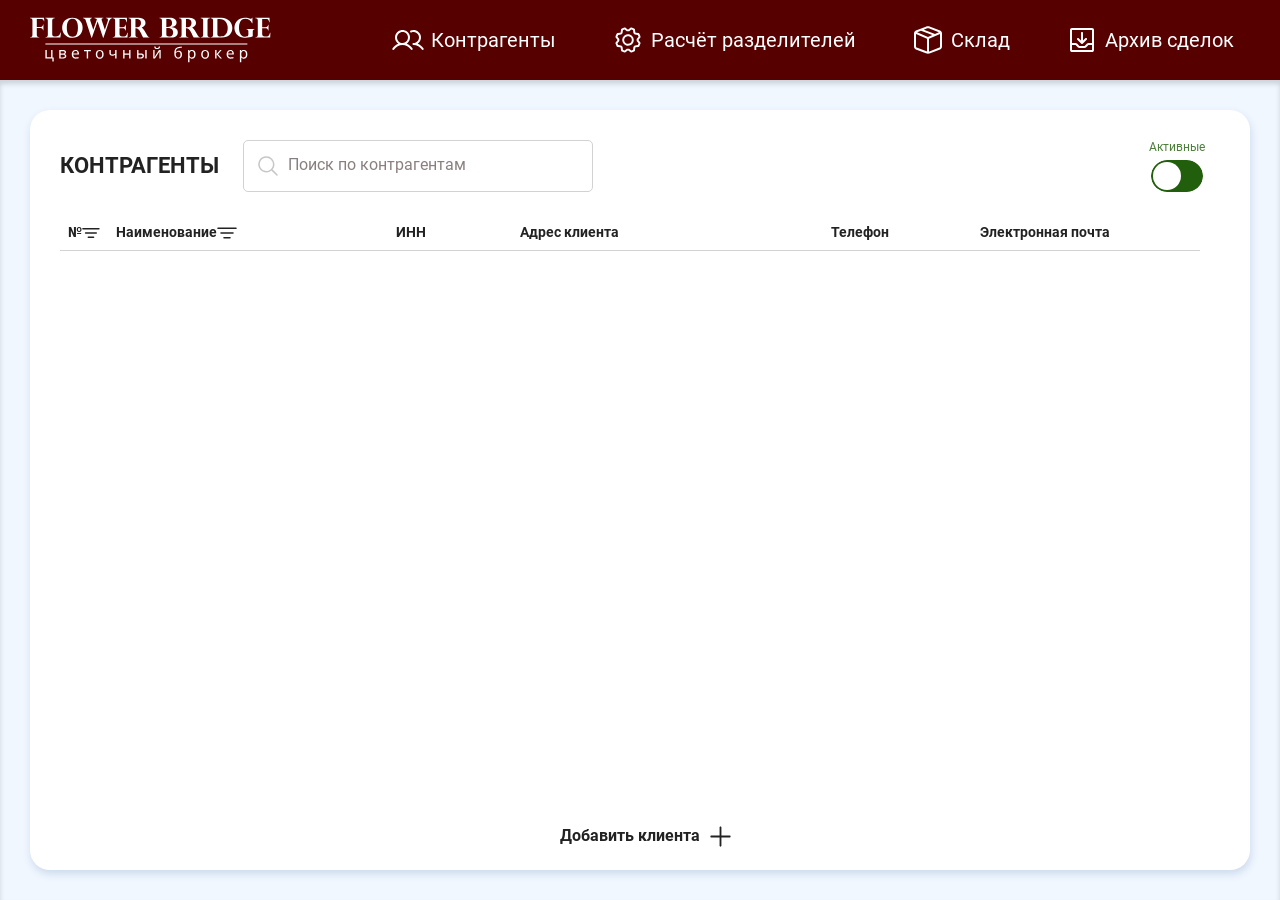
==== index.html @ 02034340 "first commit" ====
<!DOCTYPE html>
<html lang="ru">
<head>
  <meta charset="UTF-8">
  <meta name="viewport" content="width=device-width, initial-scale=1.0">
  <title>flower bridge</title>
  <link rel="apple-touch-icon" sizes="180x180" href="img/apple-touch-icon.png">
  <link rel="icon" type="image/png" sizes="32x32" href="img/favicon-32x32.png">
  <link rel="icon" type="image/png" sizes="16x16" href="img/favicon-16x16.png">
  <link rel="manifest" href="files/site.webmanifest">
  <link rel="stylesheet" href="./css/simplebar.min.css">
  <!-- <link rel="stylesheet" href="./files/assets/css/normalize.css"> -->
  <!-- <link rel="stylesheet" href="./files/assets/css/style.css"> -->
  <!-- <link rel="stylesheet" href="./files/assets/css/media.css"> -->
  <script type="module" src="js/app.js" defer></script>
  <!-- <script type="module" src="js/app-old.js" defer></script> -->

  <link rel="stylesheet" href="./css/style.css">
  
</head>

<body class="contractors">
  <p class="page" hidden>Контрагенты</p>
  <header class="header">
  <div class="container header__container">
    <div class="header__logo">
      <a href="index.html" class="header__logo-link">
      <img class="header__logo-img" width="241" height="45" src="img/logo-white.svg" alt="logo"
        class="header__img">
      </a>
    </div>

    <nav class="nav header__nav">
      <ul class="nav__list">
        <li class="nav__item">
          <a href="index.html" class="nav__link">
            <svg width="32" height="32" viewBox="0 0 32 32" fill="none" xmlns="http://www.w3.org/2000/svg">
              <path
                d="M14.6563 19.7399C15.9966 18.8476 17.0141 17.5477 17.5584 16.0324C18.1028 14.5171 18.145 12.8669 17.6789 11.3257C17.2129 9.78459 16.2632 8.43433 14.9703 7.47465C13.6775 6.51498 12.1102 5.99683 10.5001 5.99683C8.88997 5.99683 7.32261 6.51498 6.02978 7.47465C4.73694 8.43433 3.78726 9.78459 3.32118 11.3257C2.85509 12.8669 2.89734 14.5171 3.44168 16.0324C3.98603 17.5477 5.00356 18.8476 6.34381 19.7399C3.91943 20.6334 1.84894 22.2869 0.441312 24.4536C0.367332 24.5636 0.315945 24.6871 0.290139 24.8171C0.264332 24.9471 0.264621 25.0809 0.290989 25.2108C0.317356 25.3407 0.369276 25.464 0.44373 25.5737C0.518185 25.6833 0.613688 25.777 0.72469 25.8494C0.835692 25.9218 0.959977 25.9715 1.09032 25.9954C1.22067 26.0193 1.35447 26.0171 1.48396 25.9889C1.61344 25.9607 1.73603 25.907 1.84458 25.831C1.95314 25.755 2.04551 25.6581 2.11631 25.5461C3.0243 24.1496 4.26676 23.002 5.73086 22.2076C7.19496 21.4132 8.83432 20.9971 10.5001 20.9971C12.1658 20.9971 13.8052 21.4132 15.2693 22.2076C16.7334 23.002 17.9758 24.1496 18.8838 25.5461C19.0305 25.7641 19.2571 25.9156 19.5145 25.9679C19.772 26.0202 20.0397 25.969 20.2598 25.8255C20.4799 25.6819 20.6346 25.4576 20.6906 25.2008C20.7465 24.9441 20.6992 24.6757 20.5588 24.4536C19.1512 22.2869 17.0807 20.6334 14.6563 19.7399ZM5.00006 13.4999C5.00006 12.4121 5.32263 11.3487 5.92698 10.4442C6.53133 9.53976 7.39031 8.83481 8.3953 8.41853C9.4003 8.00225 10.5062 7.89333 11.5731 8.10555C12.64 8.31777 13.62 8.84159 14.3891 9.61078C15.1583 10.38 15.6822 11.36 15.8944 12.4269C16.1066 13.4938 15.9977 14.5996 15.5814 15.6046C15.1651 16.6096 14.4602 17.4686 13.5557 18.073C12.6512 18.6773 11.5879 18.9999 10.5001 18.9999C9.04188 18.9982 7.64389 18.4182 6.6128 17.3871C5.58171 16.356 5.00172 14.9581 5.00006 13.4999ZM31.2676 25.8374C31.0454 25.9822 30.7749 26.0329 30.5154 25.9783C30.2559 25.9237 30.0287 25.7682 29.8838 25.5461C28.9769 24.1488 27.7346 23.0007 26.2702 22.2066C24.8058 21.4125 23.1659 20.9976 21.5001 20.9999C21.2348 20.9999 20.9805 20.8945 20.793 20.707C20.6054 20.5194 20.5001 20.2651 20.5001 19.9999C20.5001 19.7347 20.6054 19.4803 20.793 19.2928C20.9805 19.1052 21.2348 18.9999 21.5001 18.9999C22.31 18.9991 23.1098 18.8195 23.8423 18.4738C24.5748 18.1281 25.2219 17.6249 25.7373 17.0001C26.2528 16.3753 26.6239 15.6444 26.8242 14.8596C27.0244 14.0748 27.0488 13.2554 26.8957 12.4601C26.7426 11.6647 26.4157 10.913 25.9383 10.2586C25.461 9.60425 24.845 9.06338 24.1344 8.67466C23.4239 8.28594 22.6362 8.05897 21.8277 8.00995C21.0192 7.96094 20.2099 8.09109 19.4576 8.39112C19.3349 8.44415 19.2028 8.47205 19.0692 8.47318C18.9356 8.47431 18.8031 8.44864 18.6795 8.39769C18.556 8.34675 18.4439 8.27155 18.3499 8.17656C18.2559 8.08156 18.1819 7.96869 18.1323 7.84461C18.0827 7.72053 18.0584 7.58776 18.0609 7.45414C18.0635 7.32053 18.0928 7.18878 18.1471 7.06668C18.2015 6.94459 18.2797 6.83462 18.3772 6.74328C18.4748 6.65193 18.5897 6.58107 18.7151 6.53487C20.4369 5.84818 22.352 5.82347 24.091 6.4655C25.83 7.10753 27.2696 8.37081 28.1321 10.0116C28.9946 11.6525 29.2189 13.5546 28.7617 15.351C28.3045 17.1475 27.1982 18.711 25.6563 19.7399C28.0807 20.6334 30.1512 22.2869 31.5588 24.4536C31.7037 24.6757 31.7543 24.9463 31.6997 25.2058C31.6451 25.4653 31.4897 25.6925 31.2676 25.8374Z"
                fill="white" />
            </svg>
            
            <p class="nav__text">
              Контрагенты
            </p>
          </a>
        </li>
        <li class="nav__item">
          <a href="calculating.html" class="nav__link">
            <svg width="32" height="32" viewBox="0 0 32 32" fill="none" xmlns="http://www.w3.org/2000/svg">
              <path
                d="M15.9981 10.2295C14.8572 10.2295 13.7419 10.5678 12.7932 11.2017C11.8446 11.8355 11.1052 12.7365 10.6686 13.7905C10.232 14.8446 10.1177 16.0045 10.3403 17.1235C10.5629 18.2425 11.1123 19.2704 11.9191 20.0771C12.7258 20.8839 13.7537 21.4333 14.8727 21.6559C15.9917 21.8785 17.1516 21.7642 18.2057 21.3276C19.2597 20.891 20.1607 20.1516 20.7945 19.203C21.4284 18.2543 21.7667 17.139 21.7667 15.9981C21.7651 14.4687 21.1569 13.0023 20.0754 11.9208C18.9939 10.8393 17.5276 10.2311 15.9981 10.2295ZM15.9981 19.8439C15.2375 19.8439 14.4939 19.6183 13.8615 19.1957C13.2291 18.7732 12.7362 18.1725 12.4451 17.4698C12.154 16.7671 12.0779 15.9938 12.2262 15.2478C12.3746 14.5018 12.7409 13.8166 13.2787 13.2787C13.8166 12.7409 14.5018 12.3746 15.2478 12.2262C15.9938 12.0779 16.7671 12.154 17.4698 12.4451C18.1725 12.7362 18.7732 13.2291 19.1957 13.8615C19.6183 14.4939 19.8439 15.2375 19.8439 15.9981C19.8439 17.0181 19.4387 17.9962 18.7175 18.7175C17.9962 19.4387 17.0181 19.8439 15.9981 19.8439ZM26.5739 16.2577C26.5787 16.0846 26.5787 15.9116 26.5739 15.7385L28.367 13.4984C28.461 13.3807 28.5261 13.2427 28.557 13.0953C28.5879 12.9479 28.5837 12.7954 28.5449 12.6499C28.2509 11.545 27.8112 10.4841 27.2373 9.49518C27.1622 9.36576 27.0579 9.25568 26.9327 9.17368C26.8075 9.09169 26.6649 9.04005 26.5162 9.02287L23.6656 8.7056C23.547 8.58061 23.4268 8.46043 23.305 8.34506L22.9685 5.48718C22.9512 5.33841 22.8994 5.19575 22.8172 5.07055C22.735 4.94536 22.6247 4.84111 22.495 4.7661C21.5057 4.19326 20.4449 3.75399 19.3403 3.45975C19.1947 3.42105 19.0421 3.41709 18.8947 3.44819C18.7474 3.4793 18.6093 3.54459 18.4918 3.63882L16.2577 5.42228H15.7385L13.4984 3.63281C13.3807 3.53879 13.2427 3.47371 13.0953 3.44282C12.9479 3.41192 12.7954 3.41608 12.6499 3.45494C11.5451 3.74941 10.4843 4.1891 9.49518 4.7625C9.36576 4.83764 9.25568 4.94196 9.17368 5.06714C9.09169 5.19232 9.04005 5.33492 9.02287 5.48358L8.7056 8.33905C8.58061 8.45843 8.46043 8.57861 8.34506 8.69959L5.48718 9.02768C5.33841 9.04499 5.19575 9.09681 5.07055 9.17902C4.94536 9.26123 4.84111 9.37155 4.7661 9.50119C4.19326 10.4905 3.75399 11.5513 3.45975 12.6559C3.42105 12.8015 3.41709 12.9541 3.44819 13.1015C3.4793 13.2489 3.54459 13.3869 3.63882 13.5044L5.42228 15.7385V16.2577L3.63281 18.4978C3.53879 18.6155 3.47371 18.7535 3.44282 18.9009C3.41192 19.0483 3.41608 19.2008 3.45494 19.3463C3.74889 20.4512 4.1886 21.5121 4.7625 22.501C4.83764 22.6304 4.94196 22.7405 5.06714 22.8225C5.19232 22.9045 5.33492 22.9562 5.48358 22.9733L8.33424 23.2906C8.45362 23.4156 8.5738 23.5358 8.69478 23.6512L9.02768 26.509C9.04499 26.6578 9.09681 26.8005 9.17902 26.9257C9.26123 27.0508 9.37155 27.1551 9.50119 27.2301C10.4905 27.8029 11.5513 28.2422 12.6559 28.5365C12.8015 28.5752 12.9541 28.5791 13.1015 28.548C13.2489 28.5169 13.3869 28.4516 13.5044 28.3574L15.7385 26.5739C15.9116 26.5787 16.0846 26.5787 16.2577 26.5739L18.4978 28.367C18.6155 28.461 18.7535 28.5261 18.9009 28.557C19.0483 28.5879 19.2008 28.5837 19.3463 28.5449C20.4512 28.2509 21.5121 27.8112 22.501 27.2373C22.6304 27.1622 22.7405 27.0579 22.8225 26.9327C22.9045 26.8075 22.9562 26.6649 22.9733 26.5162L23.2906 23.6656C23.4156 23.547 23.5358 23.4268 23.6512 23.305L26.509 22.9685C26.6578 22.9512 26.8005 22.8994 26.9257 22.8172C27.0508 22.735 27.1551 22.6247 27.2301 22.495C27.8029 21.5057 28.2422 20.4449 28.5365 19.3403C28.5752 19.1947 28.5791 19.0421 28.548 18.8947C28.5169 18.7474 28.4516 18.6093 28.3574 18.4918L26.5739 16.2577ZM24.639 15.4765C24.6595 15.8239 24.6595 16.1723 24.639 16.5197C24.6247 16.7575 24.6992 16.9922 24.8481 17.1783L26.5535 19.3091C26.3578 19.9309 26.1073 20.5342 25.8048 21.1118L23.0887 21.4194C22.8522 21.4457 22.6338 21.5587 22.4758 21.7367C22.2445 21.9969 21.9981 22.2433 21.7379 22.4746C21.5599 22.6326 21.4469 22.851 21.4206 23.0875L21.119 25.8012C20.5415 26.1038 19.9382 26.3544 19.3163 26.5499L17.1843 24.8445C17.0137 24.7082 16.8018 24.6341 16.5834 24.6342H16.5257C16.1783 24.6547 15.83 24.6547 15.4825 24.6342C15.2447 24.6199 15.01 24.6944 14.8239 24.8433L12.6872 26.5499C12.0653 26.3542 11.462 26.1036 10.8845 25.8012L10.5768 23.0887C10.5505 22.8522 10.4375 22.6338 10.2595 22.4758C9.99934 22.2445 9.75295 21.9981 9.52162 21.7379C9.36362 21.5599 9.14523 21.4469 8.9087 21.4206L6.19504 21.1178C5.89242 20.5403 5.64185 19.937 5.44632 19.3151L7.15167 17.1831C7.30058 16.997 7.3751 16.7623 7.36078 16.5245C7.34035 16.1771 7.34035 15.8288 7.36078 15.4813C7.3751 15.2435 7.30058 15.0088 7.15167 14.8227L5.44632 12.6872C5.642 12.0653 5.89256 11.462 6.19504 10.8845L8.9075 10.5768C9.14403 10.5505 9.36242 10.4375 9.52041 10.2595C9.75175 9.99934 9.99814 9.75295 10.2583 9.52162C10.437 9.36352 10.5505 9.14463 10.5768 8.9075L10.8784 6.19504C11.4559 5.89242 12.0592 5.64185 12.6811 5.44632L14.8131 7.15167C14.9992 7.30058 15.2339 7.3751 15.4717 7.36078C15.8191 7.34035 16.1675 7.34035 16.5149 7.36078C16.7527 7.3751 16.9874 7.30058 17.1735 7.15167L19.3091 5.44632C19.9309 5.642 20.5342 5.89256 21.1118 6.19504L21.4194 8.9075C21.4457 9.14403 21.5587 9.36242 21.7367 9.52041C21.9969 9.75175 22.2433 9.99814 22.4746 10.2583C22.6326 10.4363 22.851 10.5493 23.0875 10.5756L25.8012 10.8772C26.1038 11.4547 26.3544 12.058 26.5499 12.6799L24.8445 14.8119C24.6942 14.9995 24.6196 15.2366 24.6354 15.4765H24.639Z"
                fill="white" />
            </svg>
            <p class="nav__text">
              Расчёт разделителей
            </p>
          </a>
        </li>
        <li class="nav__item">
          <a href="warehouse.html" class="nav__link">
            <svg width="32" height="32" viewBox="0 0 32 32" fill="none" xmlns="http://www.w3.org/2000/svg">
              <path
                d="M13.846 2.75593C15.2325 2.22263 16.7675 2.22263 18.154 2.75593L28.078 6.57193C28.6438 6.78978 29.1303 7.17394 29.4734 7.67377C29.8165 8.17361 30.0001 8.76567 30 9.37193V22.6239C30.0001 23.2302 29.8165 23.8223 29.4734 24.3221C29.1303 24.8219 28.6438 25.2061 28.078 25.4239L18.154 29.2419C16.7675 29.7752 15.2325 29.7752 13.846 29.2419L3.924 25.4239C3.35786 25.2064 2.87094 24.8224 2.52746 24.3225C2.18399 23.8227 2.00008 23.2304 2 22.6239V9.37193C2.00008 8.76543 2.18399 8.1732 2.52746 7.67334C2.87094 7.17348 3.35786 6.78946 3.924 6.57193L13.846 2.75593ZM17.436 4.62193C16.5117 4.2664 15.4883 4.2664 14.564 4.62193L11.796 5.68793L22.976 9.91993L26.872 8.25193L17.436 4.62193ZM28 9.94193L17 14.6599V27.5159C17.148 27.4779 17.292 27.4319 17.436 27.3759L27.36 23.5599C27.5486 23.4872 27.7107 23.359 27.8249 23.1922C27.9392 23.0255 28.0002 22.8281 28 22.6259V9.94193ZM15 27.5139V14.6599L4 9.94393V22.6239C3.99979 22.8261 4.06083 23.0235 4.17508 23.1902C4.28933 23.357 4.45143 23.4852 4.64 23.5579L14.564 27.3739C14.708 27.4299 14.852 27.4759 15 27.5139ZM5.128 8.25193L16 12.9119L20.328 11.0559L8.994 6.76393L5.128 8.25193Z"
                fill="white" />
            </svg>
            <p class="nav__text">
              Склад
            </p>
          </a>
        </li>
        <li class="nav__item">
          <a href="archive-deal.html" class="nav__link">
            <svg width="32" height="32" viewBox="0 0 32 32" fill="none" xmlns="http://www.w3.org/2000/svg">
              <path
                d="M26 4H6C5.46957 4 4.96086 4.21071 4.58579 4.58579C4.21071 4.96086 4 5.46957 4 6V26C4 26.5304 4.21071 27.0391 4.58579 27.4142C4.96086 27.7893 5.46957 28 6 28H26C26.5304 28 27.0391 27.7893 27.4142 27.4142C27.7893 27.0391 28 26.5304 28 26V6C28 5.46957 27.7893 4.96086 27.4142 4.58579C27.0391 4.21071 26.5304 4 26 4ZM26 6V19H22.4125C22.15 18.9993 21.8899 19.0508 21.6474 19.1514C21.405 19.2521 21.1849 19.3999 21 19.5863L18.5863 22H13.4137L11 19.5863C10.815 19.3997 10.5947 19.2518 10.352 19.1512C10.1093 19.0506 9.84899 18.9992 9.58625 19H6V6H26ZM26 26H6V21H9.58625L12 23.4137C12.185 23.6003 12.4053 23.7482 12.648 23.8488C12.8907 23.9494 13.151 24.0008 13.4137 24H18.5863C18.849 24.0008 19.1093 23.9494 19.352 23.8488C19.5947 23.7482 19.815 23.6003 20 23.4137L22.4137 21H26V26ZM11.2925 15.7075C11.1049 15.5199 10.9994 15.2654 10.9994 15C10.9994 14.7346 11.1049 14.4801 11.2925 14.2925C11.4801 14.1049 11.7346 13.9994 12 13.9994C12.2654 13.9994 12.5199 14.1049 12.7075 14.2925L15 16.5863V9C15 8.73478 15.1054 8.48043 15.2929 8.29289C15.4804 8.10536 15.7348 8 16 8C16.2652 8 16.5196 8.10536 16.7071 8.29289C16.8946 8.48043 17 8.73478 17 9V16.5863L19.2925 14.2925C19.3854 14.1996 19.4957 14.1259 19.6171 14.0756C19.7385 14.0253 19.8686 13.9994 20 13.9994C20.1314 13.9994 20.2615 14.0253 20.3829 14.0756C20.5043 14.1259 20.6146 14.1996 20.7075 14.2925C20.8004 14.3854 20.8741 14.4957 20.9244 14.6171C20.9747 14.7385 21.0006 14.8686 21.0006 15C21.0006 15.1314 20.9747 15.2615 20.9244 15.3829C20.8741 15.5043 20.8004 15.6146 20.7075 15.7075L16.7075 19.7075C16.6146 19.8005 16.5043 19.8742 16.3829 19.9246C16.2615 19.9749 16.1314 20.0008 16 20.0008C15.8686 20.0008 15.7385 19.9749 15.6171 19.9246C15.4957 19.8742 15.3854 19.8005 15.2925 19.7075L11.2925 15.7075Z"
                fill="white" />
            </svg>
            <p class="nav__text">
              Архив сделок
            </p>
          </a>
        </li>
      </ul>
    </nav>
  </div>

</header>

  <main class="main">

    <section class="section">

      <div class="container section__container">
        <div class="section__content">
          <div class="section__head">
            <h1 class="section__title">
              КОНТРАГЕНТЫ
            </h1>

            <div class="section__input input input_w_350">
              <label class="input__label input_search">
                <input class="input__search" type="text" name="search">
                <svg class="input__icon" width="24" height="24" viewBox="0 0 24 24" fill="none"
                  xmlns="http://www.w3.org/2000/svg">
                  <g opacity="0.5">
                    <path
                      d="M10.3636 3C8.90722 3 7.48354 3.43187 6.2726 4.24099C5.06167 5.05011 4.11786 6.20015 3.56052 7.54567C3.00319 8.89119 2.85737 10.3718 3.14149 11.8002C3.42562 13.2286 4.12693 14.5406 5.15675 15.5704C6.18657 16.6003 7.49863 17.3016 8.92703 17.5857C10.3554 17.8698 11.836 17.724 13.1815 17.1667C14.527 16.6093 15.6771 15.6655 16.4862 14.4546C17.2953 13.2437 17.7272 11.82 17.7272 10.3636C17.7271 8.41069 16.9512 6.5378 15.5703 5.15688C14.1894 3.77597 12.3165 3.00012 10.3636 3Z"
                      stroke="#222222" stroke-width="1.5" stroke-miterlimit="10" />
                    <path d="M15.8574 15.8573L21.0001 21" stroke="#222222" stroke-width="1.5" stroke-miterlimit="10"
                      stroke-linecap="round" />
                  </g>
                </svg>
                <span class="input__placeholder">Поиск по контрагентам</span>
              </label>
            </div>


            <div class="section__toggle toggle">
              <span class="toggle__name">
                Активные
              </span>
              <div class="toggle__btn toggle__btn_active">
                <input type="checkbox" class="toggle__checkbox">
                <div class="toggle__knobs"></div>
                <div class="toggle__layer"></div>
              </div>

            </div>

          </div>

          <div class="section__body">
            <div class="table-head-wrapper">
              <table class="section__table table table_red">
                <thead class="table__head">
                  <tr class="table__row">
                    <th class="table__column table__column_1">
                      №
                      <svg width="20" height="12" viewBox="0 0 20 12" fill="none" xmlns="http://www.w3.org/2000/svg">
                        <path d="M1 1.19995H19M4 5.99995H16M7 10.8H13" stroke="#222222" stroke-width="1.56"
                          stroke-linecap="round" />
                      </svg>
                    </th>
                    <th class="table__column table__column_2">
                      Наименование
                      <svg width="20" height="12" viewBox="0 0 20 12" fill="none" xmlns="http://www.w3.org/2000/svg">
                        <path d="M1 1.19995H19M4 5.99995H16M7 10.8H13" stroke="#222222" stroke-width="1.56"
                          stroke-linecap="round" />
                      </svg>
                    </th>
                    <th class="table__column table__column_3">
                      ИНН
                    </th>
                    <th class="table__column table__column_4">
                      Адрес клиента
                    </th>
                    <th class="table__column table__column_5">
                      Телефон
                    </th>
                    <th class="table__column table__column_6">
                      Электронная почта
                    </th>
                    <th class="table__column table__column_7 table__small-btn">
                    </th>
                    <th class="table__column table__column_8 table__small-btn">
                    </th>
                  </tr>
                </thead>
              </table>
            </div>

            <div class="table-body-wrapper my-simplebar-1" data-simplebar>
              <table class="section__table table table_red">
                <tbody class="table__body">
                </tbody>
              </table>
            </div>

            <div class="btn-wrapper">
              <button class="btn btn-reset table-btn popup-link" href="#popup-form">
                Добавить клиента
                <svg width="21" height="21" viewBox="0 0 21 21" fill="none" xmlns="http://www.w3.org/2000/svg">
                  <path
                    d="M19.7045 9.57955H11.4205V1.29545C11.4205 1.05133 11.3235 0.817214 11.1509 0.644595C10.9782 0.471976 10.7441 0.375 10.5 0.375C10.2559 0.375 10.0218 0.471976 9.84914 0.644595C9.67652 0.817214 9.57955 1.05133 9.57955 1.29545V9.57955H1.29545C1.05133 9.57955 0.817214 9.67652 0.644595 9.84914C0.471976 10.0218 0.375 10.2559 0.375 10.5C0.375 10.7441 0.471976 10.9782 0.644595 11.1509C0.817214 11.3235 1.05133 11.4205 1.29545 11.4205H9.57955V19.7045C9.57955 19.9487 9.67652 20.1828 9.84914 20.3554C10.0218 20.528 10.2559 20.625 10.5 20.625C10.7441 20.625 10.9782 20.528 11.1509 20.3554C11.3235 20.1828 11.4205 19.9487 11.4205 19.7045V11.4205H19.7045C19.9487 11.4205 20.1828 11.3235 20.3554 11.1509C20.528 10.9782 20.625 10.7441 20.625 10.5C20.625 10.2559 20.528 10.0218 20.3554 9.84914C20.1828 9.67652 19.9487 9.57955 19.7045 9.57955Z"
                    fill="#222222" />
                </svg>

              </button>
            </div>

          </div>


        </div>
      </div>
    </section>
  </main>

  <div class="popup" id="popup-del">
    <!-- закрыть модалку по клике на область вокруг -->
    <div class="popup__body">
      <div class="popup__content popup-deal">

        <h3 class="popup__title">ООО «Длинное большое название»</h3>
        <p class="popup__text">Вы действительно хотите переместить контрагента в архив?</p>
        <div class="popup__btn-wrapper">
          <button class="btn btn-reset popup__btn popup-close" href="#">Отменить</button>
          <button class="btn btn_red btn-reset popup__btn popup-approval" href="#">Переместить</button>
        </div>

        <div class="popup__close popup-close">
          <svg width="20" height="20" viewBox="0 0 20 20" fill="none" xmlns="http://www.w3.org/2000/svg">
            <path
              d="M17.8546 0.399985L10.0001 8.25454L2.14552 0.399985C1.91406 0.168523 1.60013 0.0384892 1.27279 0.0384892C0.945455 0.0384892 0.631526 0.168523 0.400064 0.399985C0.168602 0.631447 0.0385678 0.945377 0.0385678 1.27271C0.0385678 1.60005 0.168602 1.91398 0.400064 2.14544L8.25462 10L0.400064 17.8546C0.168602 18.086 0.0385678 18.3999 0.0385678 18.7273C0.0385678 19.0546 0.168602 19.3686 0.400064 19.6C0.631526 19.8315 0.945455 19.9615 1.27279 19.9615C1.60013 19.9615 1.91406 19.8315 2.14552 19.6L10.0001 11.7455L17.8546 19.6C18.0861 19.8315 18.4 19.9615 18.7274 19.9615C19.0547 19.9615 19.3686 19.8315 19.6001 19.6C19.8316 19.3686 19.9616 19.0546 19.9616 18.7273C19.9616 18.4 19.8316 18.086 19.6001 17.8546L11.7455 10L19.6001 2.14544C19.8316 1.91398 19.9616 1.60005 19.9616 1.27271C19.9616 0.945376 19.8316 0.631447 19.6001 0.399985C19.3686 0.168523 19.0547 0.0384886 18.7274 0.0384886C18.4 0.0384886 18.0861 0.168523 17.8546 0.399985Z"
              fill="#222222" />
          </svg>
        </div>
      </div>
    </div>
  </div>

  <div class="popup" id="popup-revert">
    <!-- закрыть модалку по клике на область вокруг -->
    <div class="popup__body">
      <div class="popup__content popup-deal">
        <h3 class="popup__title">ООО «Длинное большое название»</h3>
        <p class="popup__text">Вы действительно хотите переместить кнотрагента из архива?</p>
        <div class="popup__btn-wrapper">
          <button class="btn btn_red btn-reset popup__btn popup-close" href="#">Отменить</button>
          <button class="btn btn-reset popup__btn popup-approval" href="#">Переместить</button>
        </div>
        <div class="popup__close popup-close">
          <svg width="20" height="20" viewBox="0 0 20 20" fill="none" xmlns="http://www.w3.org/2000/svg">
            <path
              d="M17.8546 0.399985L10.0001 8.25454L2.14552 0.399985C1.91406 0.168523 1.60013 0.0384892 1.27279 0.0384892C0.945455 0.0384892 0.631526 0.168523 0.400064 0.399985C0.168602 0.631447 0.0385678 0.945377 0.0385678 1.27271C0.0385678 1.60005 0.168602 1.91398 0.400064 2.14544L8.25462 10L0.400064 17.8546C0.168602 18.086 0.0385678 18.3999 0.0385678 18.7273C0.0385678 19.0546 0.168602 19.3686 0.400064 19.6C0.631526 19.8315 0.945455 19.9615 1.27279 19.9615C1.60013 19.9615 1.91406 19.8315 2.14552 19.6L10.0001 11.7455L17.8546 19.6C18.0861 19.8315 18.4 19.9615 18.7274 19.9615C19.0547 19.9615 19.3686 19.8315 19.6001 19.6C19.8316 19.3686 19.9616 19.0546 19.9616 18.7273C19.9616 18.4 19.8316 18.086 19.6001 17.8546L11.7455 10L19.6001 2.14544C19.8316 1.91398 19.9616 1.60005 19.9616 1.27271C19.9616 0.945376 19.8316 0.631447 19.6001 0.399985C19.3686 0.168523 19.0547 0.0384886 18.7274 0.0384886C18.4 0.0384886 18.0861 0.168523 17.8546 0.399985Z"
              fill="#222222" />
          </svg>
        </div>
      </div>
    </div>
  </div>

  
<script src="js/lib/simplebar.min.js"></script>
<!-- <script src="js/app.min.js"></script> -->
<!-- <script type="module" src="js/app.js" defer></script> -->

<!-- <script src="js/script.js"></script> -->



</body>

</html>
---- css/simplebar.min.css ----
[data-simplebar]{position:relative;flex-direction:column;flex-wrap:wrap;justify-content:flex-start;align-content:flex-start;align-items:flex-start}.simplebar-wrapper{overflow:hidden;width:inherit;height:inherit;max-width:inherit;max-height:inherit}.simplebar-mask{direction:inherit;position:absolute;overflow:hidden;padding:0;margin:0;left:0;top:0;bottom:0;right:0;width:auto!important;height:auto!important;z-index:0}.simplebar-offset{direction:inherit!important;box-sizing:inherit!important;resize:none!important;position:absolute;top:0;left:0;bottom:0;right:0;padding:0;margin:0;-webkit-overflow-scrolling:touch}.simplebar-content-wrapper{direction:inherit;box-sizing:border-box!important;position:relative;display:block;height:100%;width:auto;max-width:100%;max-height:100%;overflow:auto;scrollbar-width:none;-ms-overflow-style:none}.simplebar-content-wrapper::-webkit-scrollbar,.simplebar-hide-scrollbar::-webkit-scrollbar{display:none;width:0;height:0}.simplebar-content:after,.simplebar-content:before{content:' ';display:table}.simplebar-placeholder{max-height:100%;max-width:100%;width:100%;pointer-events:none}.simplebar-height-auto-observer-wrapper{box-sizing:inherit!important;height:100%;width:100%;max-width:1px;position:relative;float:left;max-height:1px;overflow:hidden;z-index:-1;padding:0;margin:0;pointer-events:none;flex-grow:inherit;flex-shrink:0;flex-basis:0}.simplebar-height-auto-observer{box-sizing:inherit;display:block;opacity:0;position:absolute;top:0;left:0;height:1000%;width:1000%;min-height:1px;min-width:1px;overflow:hidden;pointer-events:none;z-index:-1}.simplebar-track{z-index:1;position:absolute;right:0;bottom:0;pointer-events:none;overflow:hidden}[data-simplebar].simplebar-dragging{pointer-events:none;-webkit-touch-callout:none;-webkit-user-select:none;-khtml-user-select:none;-moz-user-select:none;-ms-user-select:none;user-select:none}[data-simplebar].simplebar-dragging .simplebar-content{pointer-events:none;-webkit-touch-callout:none;-webkit-user-select:none;-khtml-user-select:none;-moz-user-select:none;-ms-user-select:none;user-select:none}[data-simplebar].simplebar-dragging .simplebar-track{pointer-events:all}.simplebar-scrollbar{position:absolute;left:0;right:0;min-height:10px}.simplebar-scrollbar:before{position:absolute;content:'';background:#000;border-radius:7px;left:2px;right:2px;opacity:0;transition:opacity .2s .5s linear}.simplebar-scrollbar.simplebar-visible:before{opacity:.5;transition-delay:0s;transition-duration:0s}.simplebar-track.simplebar-vertical{top:0;width:11px}.simplebar-scrollbar:before{top:2px;bottom:2px;left:2px;right:2px}.simplebar-track.simplebar-horizontal{left:0;height:11px}.simplebar-track.simplebar-horizontal .simplebar-scrollbar{right:auto;left:0;top:0;bottom:0;min-height:0;min-width:10px;width:auto}[data-simplebar-direction=rtl] .simplebar-track.simplebar-vertical{right:auto;left:0}.simplebar-dummy-scrollbar-size{direction:rtl;position:fixed;opacity:0;visibility:hidden;height:500px;width:500px;overflow-y:hidden;overflow-x:scroll;-ms-overflow-style:scrollbar!important}.simplebar-dummy-scrollbar-size>div{width:200%;height:200%;margin:10px 0}.simplebar-hide-scrollbar{position:fixed;left:0;visibility:hidden;overflow-y:scroll;scrollbar-width:none;-ms-overflow-style:none}
---- css/style.css ----
@font-face {
  font-family: Roboto;
  font-display: swap;
  src: url("../fonts/Roboto-Bold.woff2") format("woff2"), url("../fonts/Roboto-Bold.woff") format("woff");
  font-weight: 700;
  font-style: normal;
}
@font-face {
  font-family: Roboto;
  font-display: swap;
  src: url("../fonts/Roboto-Regular.woff2") format("woff2"), url("../fonts/Roboto-Regular.woff") format("woff");
  font-weight: 400;
  font-style: normal;
}
* {
  padding: 0px;
  margin: 0px;
  border: none;
}

*,
*::before,
*::after {
  box-sizing: border-box;
}

a,
a:link,
a:visited {
  text-decoration: none;
}

a:hover {
  text-decoration: none;
}

aside,
nav,
footer,
header,
section,
main {
  display: block;
}

h1,
h2,
h3,
h4,
h5,
h6,
p {
  font-size: inherit;
  font-weight: inherit;
}

ul,
ul li {
  list-style: none;
}

img {
  vertical-align: top;
  max-width: 100%;
  height: auto;
}

address {
  font-style: normal;
}

input,
textarea,
button,
select {
  font-family: inherit;
  font-size: inherit;
  color: inherit;
  background-color: transparent;
}

input::-ms-clear {
  display: none;
}

button,
input[type=submit] {
  display: inline-block;
  box-shadow: none;
  background-color: transparent;
  background: none;
  cursor: pointer;
}

input:focus,
input:active,
button:focus,
button:active {
  outline: none;
}

button::-moz-focus-inner {
  padding: 0;
  border: 0;
}

label {
  cursor: pointer;
}

legend {
  display: block;
}

body {
  position: relative;
  font-family: "Roboto", Arial, Helvetica, sans-serif;
  font-weight: 400;
  font-size: 16px;
  line-height: 110%;
  color: #222;
  background-color: #f9f9f9;
}

h1,
h2,
h3,
h4,
h5,
p {
  margin: 0;
}

html {
  box-sizing: border-box;
}

ul {
  margin: 0;
  padding: 0;
  list-style: none;
}

input {
  padding: 0;
}

*,
*::before,
*::after {
  box-sizing: inherit;
}

a {
  color: #222;
  text-decoration: none;
}

img {
  max-width: 100%;
}

* .visually-hidden {
  position: absolute;
  width: 1px;
  height: 1px;
  margin: -1px;
  padding: 0;
  overflow: hidden;
  border: 0;
}

.btn-reset {
  padding: 0;
  background-color: transparent;
  border: none;
  outline: none;
  cursor: pointer;
}

.wrap {
  display: flex;
  flex-flow: row nowrap;
  align-items: center;
  justify-content: center;
  gap: 30px;
}
.wrap_vertical {
  flex-flow: column nowrap;
}

.my-select {
  position: relative;
  display: flex;
  flex-flow: row nowrap;
  align-items: center;
  justify-content: space-between;
  gap: 3px;
  width: 150px;
  height: 50px;
  border: 1px solid rgb(210, 210, 210);
  border-radius: 7px;
  background: rgb(255, 255, 255);
  padding: 8px 12px;
  transition: background 0.3s ease-in-out, border 0.3s ease-in-out;
}
.my-select .my-select__arrow {
  width: 19px;
  display: flex;
  justify-content: center;
  align-items: center;
}
.my-select_w_250 {
  width: 250px;
}
.my-select_w_350 {
  width: 350px;
}
.my-select .my-select__wrapper {
  display: flex;
  flex-flow: column nowrap;
  align-items: flex-start;
  justify-content: space-between;
  gap: 2px;
}
.my-select .my-select__placeholder {
  color: rgba(21, 0, 0, 0.5);
  font-size: 16px;
  font-weight: 400;
  line-height: 110%;
}
.my-select .my-select__text {
  color: rgb(34, 34, 34);
  font-size: 16px;
  font-weight: 400;
  line-height: 110%;
  width: 0;
  height: 0;
  display: none;
  white-space: nowrap;
}
.my-select .my-select__text_active {
  width: 100%;
  height: 100%;
  display: block;
}
.my-select .simplebar-track.simplebar-vertical {
  top: 4px;
  bottom: 4px;
  right: 5px;
  width: 4px;
}
.my-select .simplebar-scrollbar:before {
  top: 0px;
  bottom: 0%;
  left: 0px;
  right: 0px;
}
.my-select .my-select__list {
  position: absolute;
  top: 100%;
  left: 0;
  width: 100%;
  height: 100px;
  border: 1px solid #816f6f;
  border-radius: 7px;
  background: rgb(249, 249, 249);
  z-index: 1;
  font-size: 16px;
  font-weight: 400;
  line-height: 110%;
  color: rgb(34, 34, 34);
  cursor: pointer;
  transition: all 0.3s ease-in-out;
  display: none;
}
.my-select .my-select__list .my-select__item {
  display: flex;
  justify-content: flex-start;
  align-items: center;
  height: 34px;
  padding: 0 12px;
}
.my-select .my-select__list .my-select__item:hover {
  background: rgba(87, 0, 0, 0.2);
}
.my-select .my-select__list .my-select__item:hover .checkbox__mark {
  border: 1.06px solid rgb(255, 255, 255);
}
.my-select:hover {
  border: 1px solid rgb(140, 139, 139);
  background: rgb(249, 249, 249);
}
.my-select_open {
  border: 1px solid rgb(140, 139, 139);
  background: rgb(249, 249, 249);
}
.my-select_open .my-select__list {
  display: block;
}
.my-select_open .my-select__arrow {
  transform: rotate(180deg);
}
.my-select_active .my-select__placeholder {
  font-size: 10px;
}
.my-select .my-select__checkbox {
  margin-bottom: 0;
  display: flex;
  align-items: center;
  justify-content: flex-start;
}
.my-select .my-select__checkbox .checkbox__mark {
  top: 0;
  width: 17px;
  height: 17px;
  border: 1.06px solid rgb(210, 210, 210);
}

.my-select_multiple {
  position: relative;
  display: flex;
  flex-flow: row nowrap;
  align-items: center;
  justify-content: space-between;
  gap: 3px;
  width: 150px;
  height: 50px;
  border: 1px solid rgb(210, 210, 210);
  border-radius: 7px;
  background: rgb(255, 255, 255);
  padding: 8px 12px;
  transition: all 0.3s ease-in-out;
}
.my-select_multiple .my-select__arrow {
  width: 19px;
  display: flex;
  justify-content: center;
  align-items: center;
}
.my-select_multiple_w_250 {
  width: 250px;
}
.my-select_multiple_w_350 {
  width: 350px;
}
.my-select_multiple .my-select__wrapper {
  display: flex;
  flex-flow: column nowrap;
  align-items: flex-start;
  justify-content: space-between;
  gap: 2px;
}
.my-select_multiple .my-select__placeholder {
  color: rgba(21, 0, 0, 0.5);
  font-size: 16px;
  font-weight: 400;
  line-height: 110%;
}
.my-select_multiple .my-select__text {
  color: rgb(34, 34, 34);
  font-size: 16px;
  font-weight: 400;
  line-height: 110%;
  width: 0;
  height: 0;
  display: none;
  white-space: nowrap;
}
.my-select_multiple .my-select__text_active {
  width: 100%;
  height: 100%;
  display: block;
}
.my-select_multiple .simplebar-track.simplebar-vertical {
  top: 4px;
  bottom: 4px;
  right: 5px;
  width: 4px;
}
.my-select_multiple .simplebar-scrollbar:before {
  top: 0px;
  bottom: 0%;
  left: 0px;
  right: 0px;
}
.my-select_multiple .my-select__list {
  position: absolute;
  top: 100%;
  left: 0;
  width: 100%;
  height: 100px;
  border: 1px solid #816f6f;
  border-radius: 7px;
  background: rgb(249, 249, 249);
  z-index: 1;
  font-size: 16px;
  font-weight: 400;
  line-height: 110%;
  color: rgb(34, 34, 34);
  cursor: pointer;
  transition: all 0.3s ease-in-out;
  display: none;
}
.my-select_multiple .my-select__list .my-select__item {
  display: flex;
  justify-content: flex-start;
  align-items: center;
  height: 34px;
  padding: 0 12px;
}
.my-select_multiple .my-select__list .my-select__item:hover {
  background: rgba(87, 0, 0, 0.2);
}
.my-select_multiple .my-select__list .my-select__item:hover .checkbox__mark {
  border: 1.06px solid rgb(255, 255, 255);
}
.my-select_multiple:hover {
  border: 1px solid rgb(140, 139, 139);
  background: rgb(249, 249, 249);
}
.my-select_multiple_open {
  border: 1px solid rgb(140, 139, 139);
  background: rgb(249, 249, 249);
}
.my-select_multiple_open .my-select__list {
  display: block;
}
.my-select_multiple_open .my-select__arrow {
  transform: rotate(180deg);
}
.my-select_multiple_active .my-select__placeholder {
  font-size: 10px;
}
.my-select_multiple .my-select__checkbox {
  margin-bottom: 0;
  display: flex;
  align-items: center;
  justify-content: flex-start;
}
.my-select_multiple .my-select__checkbox .checkbox__mark {
  top: 8px;
  width: 17px;
  height: 17px;
  border: 1.06px solid rgb(210, 210, 210);
}
.my-select_multiple .my-select__checkbox .checkbox__input + span::before {
  background-size: 66%;
}
.my-select_multiple .my-select__checkbox .checkbox__input:checked + span {
  border: none !important;
  background-color: #225f0d;
}

.btn {
  display: flex;
  align-items: center;
  justify-content: center;
  flex: none;
  margin: 0px 16px;
  padding: 15px 30px;
  color: #fff;
  font-weight: 700;
  line-height: 130%;
  background-color: #225f0d;
  cursor: pointer;
  transition: all 0.3s ease-in-out;
  border-radius: 10px;
}
.btn_w_81 {
  width: 81px;
}
.btn_w_150 {
  width: 150px;
}
.btn_w_161 {
  width: 161px;
}
.btn_w_179 {
  width: 179px;
}
.btn_w_195 {
  width: 195px;
}
.btn_w_201 {
  width: 201px;
}
.btn_w_229 {
  width: 229px;
}
.btn_w_230 {
  width: 230px;
}
.btn_w_240 {
  width: 240px;
}
.btn_w_245 {
  width: 245px;
}
.btn_w_350 {
  width: 350px;
}
.btn_m_0 {
  margin: 0;
}
.btn_mr_35 {
  margin-right: 35px;
}
.btn:focus-visible {
  outline: 1px solid #143a07;
  outline-offset: 3px;
}
.btn:hover {
  color: #fff;
  background-color: #143a07;
  outline: none;
  box-shadow: 0px 4px 7px 0px rgba(23, 64, 7, 0.4);
}
.btn:active {
  color: #225f0d;
  background-color: #fff;
  outline: 1px solid #225f0d;
  outline-offset: 0;
  box-shadow: none;
}
.btn_disabled {
  color: rgba(34, 34, 34, 0.55);
  background: #d2d2d2;
  cursor: default;
  pointer-events: none;
}
.btn_red {
  background-color: #890000;
}
.btn_red:hover {
  background: #570000;
  box-shadow: 0px 4px 7px 0px rgba(87, 0, 0, 0.4);
}
.btn_white {
  background-color: #fff;
  color: #225f0d;
  padding: 14px 28px;
  border: 2px solid #225f0d;
  border-radius: 10px;
  display: flex;
  flex-flow: row nowrap;
  align-items: center;
  justify-content: center;
  gap: 10px;
}
.btn_white:hover {
  background: #143a07;
  border-color: #143a07;
}

.btn-complex {
  display: flex;
  flex-flow: row nowrap;
  align-items: center;
  justify-content: center;
  overflow: hidden;
}
.btn-complex__btn {
  box-sizing: border-box;
  border: 1px solid rgb(210, 210, 210);
  border-radius: 0;
  background: rgb(249, 249, 249);
  color: rgba(34, 34, 34, 0.5);
  font-size: 16px;
  font-weight: 400;
  line-height: 110%;
  padding: 0;
  height: 50px;
}
.btn-complex__btn:hover {
  background: #d2d2d2;
  color: rgba(34, 34, 34, 0.5);
}
.btn-complex__btn:active {
  outline: none;
}
.btn-complex__btn:first-child {
  border-radius: 7px 0 0 7px;
}
.btn-complex__btn:first-child:hover {
  box-shadow: none;
}
.btn-complex__btn:last-child {
  border-radius: 0 7px 7px 0;
}
.btn-complex__btn:last-child:hover {
  box-shadow: none;
}
.btn-complex__btn_active {
  border: none;
  background: rgb(34, 95, 13);
  color: rgb(255, 255, 255);
  font-size: 16px;
  font-weight: 400;
  line-height: 110%;
  pointer-events: none;
}

.section {
  height: calc(100vh - 80px);
  padding: 30px;
  background-color: #f0f7ff;
  box-shadow: inset 0px 4px 5px 0px rgba(0, 0, 0, 0.15);
}
.section__container {
  padding: 30px 20px 30px 30px;
  background-color: #7dcbe4;
}
.section__toggle {
  margin-right: 25.5px;
}
.section__title {
  color: #222;
  font-size: 32px;
  font-weight: 700;
  line-height: 130%;
  text-transform: uppercase;
}
@media (max-width: 1700px) {
  .section__title {
    font-size: 22px;
  }
}
.section__checkbox {
  max-width: 300px;
  color: rgb(34, 34, 34);
  font-size: 14px;
  font-weight: 400;
  line-height: 110%;
}
.section__subtitle {
  color: #222;
  font-size: 22px;
  font-weight: 700;
  line-height: 130%;
}
@media (max-width: 1700px) {
  .section__subtitle {
    font-size: 20px;
  }
}
.section__text {
  color: rgb(34, 34, 34);
  font-size: 16px;
  font-weight: 400;
  line-height: 110%;
}
.section__container {
  border-radius: 20px;
  box-shadow: 1px 4px 9px 0px rgba(0, 56, 128, 0.15);
  background: #fff;
}
.section__head {
  display: flex;
  flex-flow: row nowrap;
  align-items: center;
  justify-content: space-between;
  gap: 24px;
  margin-bottom: 23px;
}
.section__input {
  margin-right: auto;
}
.section__body {
  width: 100%;
}

.container {
  max-width: 1860px;
  width: 100%;
  height: 100%;
  margin: auto;
}

.header {
  padding: 0 30px;
  background-color: #570000;
}
.header__container {
  min-height: 80px;
  display: flex;
  justify-content: space-between;
  align-items: center;
}

.nav__list {
  display: flex;
  flex-flow: row nowrap;
  align-items: center;
  gap: 24px;
}

.nav__link {
  padding: 8px 16px;
  display: flex;
  flex-flow: row nowrap;
  align-items: center;
  gap: 7px;
  flex: none;
  border-radius: 10px;
  transition: all 0.3s ease-in-out;
}
.nav__link_active {
  background: rgba(255, 255, 255, 0.85);
}
.nav__link_active .nav__text {
  color: #222;
}
.nav__link_active svg path {
  fill: #222;
}
.nav__link_active:hover {
  background: rgba(255, 255, 255, 0.85);
}
.nav__link:hover {
  background: rgba(255, 255, 255, 0.2);
}
.nav__link:active {
  background: rgba(255, 255, 255, 0.85);
  color: #222;
}
.nav__link:active .nav__text {
  color: #222;
}
.nav__link:active svg path {
  fill: #222;
}
.nav__link:active::after {
  background-color: #e1670e;
}

.nav__text {
  color: #fff;
  font-size: 20px;
  line-height: 130%;
}

.toggle {
  width: max-content;
  display: flex;
  flex-flow: column nowrap;
  align-items: center;
  gap: 4px;
}
.toggle__name {
  color: #4e7f3d;
  font-size: 12px;
  font-weight: 400;
  line-height: 130%;
}
.toggle__knobs, .toggle__layer {
  position: absolute;
  top: 0;
  right: 0;
  bottom: 0;
  left: 0;
}
.toggle__btn {
  position: relative;
  width: 52px;
  height: 32px;
  overflow: hidden;
}
.toggle__checkbox {
  position: relative;
  width: 100%;
  height: 100%;
  padding: 0;
  margin: 0;
  opacity: 0;
  cursor: pointer;
  z-index: 3;
}
.toggle__checkbox:checked + .toggle__knobs:before {
  content: "";
  left: 22px;
}
.toggle__checkbox:checked ~ .toggle__layer {
  background-color: #570000;
}
.toggle__knobs {
  z-index: 2;
}
.toggle__knobs:before {
  content: "";
  position: absolute;
  top: 2px;
  left: 2px;
  bottom: 2px;
  width: 28px;
  background-color: #fff;
  border-radius: 100px;
  transition: all 0.3s cubic-bezier(0.18, 0.89, 0.35, 1.15);
}
.toggle__layer {
  width: 100%;
  background-color: #225f0d;
  transition: 0.3s ease all;
  z-index: 1;
}
.toggle__knobs, .toggle__knobs:before, .toggle__layer {
  transition: 0.3s ease all;
}

.toggle__btn_active,
.toggle__btn_active .toggle__layer {
  border-radius: 100px;
}

.input {
  width: max-content;
  flex: none;
  border: 1px solid #d2d2d2;
  border-radius: 5px;
  transition: background 0.3s ease-in-out, border 0.3s ease-in-out;
}
.input__wrapper {
  display: flex;
  flex-flow: row nowrap;
  align-items: center;
  justify-content: flex-start;
  gap: 16px;
}
.input__label {
  position: relative;
  display: flex;
  flex-flow: row nowrap;
  align-items: center;
  justify-content: flex-start;
  gap: 8px;
  width: 100%;
  height: 50px;
  padding: 0 12px;
}
.input__label_active svg {
  opacity: 1;
}
.input__label_active .input__placeholder {
  top: 18%;
  font-size: 10px;
}
.input__label_active .input {
  background-color: #fff;
}
.input__icon {
  z-index: 1;
  opacity: 0.5;
  pointer-events: none;
}
.input__search {
  position: absolute;
  top: 0;
  left: 0;
  height: 100%;
  width: 100%;
  padding: 13px 0 0 44px;
  font-size: 16px;
  line-height: 110%;
  border: none;
  border-radius: 5px;
}
.input .input_search_active .input__placeholder {
  font-size: 10px;
  top: 9px;
  left: 44px;
}
.input:hover {
  background-color: #f9f9f9;
  border-color: #8c8b8b;
}
.input_w_150 {
  width: 150px;
}
.input_w_200 {
  width: 200px;
}
.input_w_250 {
  width: 250px;
}
.input_w_350 {
  width: 350px;
}
.input__placeholder {
  position: absolute;
  top: 15px;
  left: 44px;
  color: rgba(21, 0, 0, 0.5);
  pointer-events: none;
}

.table-head-wrapper {
  padding-right: 30px;
}

.table-body-wrapper {
  height: calc(100vh - 360px);
  overflow: auto;
  margin-bottom: 30px;
  padding-right: 30px;
}
.table-body-wrapper_archive {
  height: calc(100vh - 320px);
}

.simplebar-content-wrapper {
  overflow: auto;
}

.scrol__container {
  width: 399px;
  height: 310px;
  font-size: 14px;
  line-height: 170%;
}

.simplebar-scrollbar:before {
  border-radius: 100px;
  background: #890000;
}

.simplebar-track.simplebar-vertical {
  top: 0px;
  width: 12px;
  right: 0px;
  bottom: 0px;
  background-color: #d2d2d2;
  border-radius: 100px;
}

.simplebar-scrollbar.simplebar-visible:before {
  opacity: 1;
}

.table {
  width: 100%;
  border-collapse: collapse;
}
.table__body .table__small-btn svg {
  cursor: pointer;
}
.table__body .table__column {
  color: rgb(34, 34, 34);
  font-weight: 400;
  line-height: 110%;
}
.table__head {
  color: rgb(34, 34, 34);
  font-size: 16px;
  font-weight: 700;
  line-height: 130%;
}
.table th {
  font-weight: 700;
}
.table td {
  font-weight: 400;
}
.table__row {
  display: flex;
  flex-flow: row nowrap;
  align-items: center;
  justify-content: center;
}
.table__column {
  font-size: 16px;
  line-height: 110%;
  border-bottom: 1px solid rgb(210, 210, 210);
  height: 36px;
  box-sizing: border-box;
  display: flex;
  align-items: center;
  justify-content: center;
  padding: 0 8px;
}
@media (max-width: 1500px) {
  .table__column {
    font-size: 14px;
  }
}
@media (max-width: 1250px) {
  .table__column {
    font-size: 12px;
  }
}
.table__column_1 {
  width: 4.2%;
}
.table__column_2 {
  width: 25.2%;
}
.table__column_3 {
  width: 11.2%;
}
.table__column_4 {
  width: 28%;
}
.table__column_5 {
  width: 13.4%;
}
.table__column_6 {
  width: 13.4%;
}
.table__column_7 {
  width: 40px;
}
.table__column_8 {
  text-align: end;
  width: 40px;
}
.table__cell-frame {
  width: 79px;
  height: 26px;
  border: 1px solid rgb(210, 210, 210);
  border-radius: 3px;
  background: rgb(255, 255, 255);
}
.table__row_deletable .table__column {
  color: #222;
  opacity: 0.3;
}
.table__row_editable .table__column {
  background: rgba(87, 0, 0, 0.15);
}
.table__row_editable .table__input {
  display: block;
  width: 100%;
  box-sizing: border-box;
  border: 1px solid #d2d2d2;
  border-radius: 3px;
  background: #fff;
  padding: 0 8px;
}
.table__row_editable .table__input:focus-visible {
  border: 1px solid #225f0d;
  border-radius: 3px;
  outline: none;
}
.table__row_editable .table__input:not(:valid) {
  border: 1px solid rgb(255, 0, 0);
  border-radius: 3px;
}
.table__row_res .table__column {
  font-weight: 700;
}
.table__row_res .table__column_res {
  text-align: right;
}

.table_red .table__body .table__row:hover .table__column {
  background: rgba(87, 0, 0, 0.15);
}

.btn-wrapper {
  display: flex;
  flex-flow: row wrap;
  align-items: flex-start;
  justify-content: flex-start;
  gap: 15px;
  width: max-content;
}
.btn-wrapper .table-btn {
  display: flex;
  gap: 10px;
  display: flex;
  flex-direction: row;
  justify-content: center;
  align-items: center;
  padding: 5px;
  margin: 0px 10px;
  color: #222;
  font-size: 16px;
  font-weight: 700;
  line-height: 130%;
  background-color: transparent;
  transition: color 0.3s ease-in-out;
}
.btn-wrapper .table-btn svg path {
  transition: fill 0.3s ease-in-out;
}
.btn-wrapper .table-btn:hover {
  color: #570000;
  box-shadow: none;
}
.btn-wrapper .table-btn:hover svg path {
  fill: #570000;
}

.not-found {
  height: calc(100vh - 160px);
  display: flex;
}
.not-found__wrapper {
  margin: auto;
  display: flex;
  flex-flow: column nowrap;
  gap: 35px;
  align-items: center;
  justify-content: space-between;
  max-width: 1000px;
}
.not-found__wrapper .not-found__title {
  font-size: 250px;
  font-weight: 700;
  line-height: 130%;
  margin-bottom: 5px;
}
@media (max-width: 1600px) {
  .not-found__wrapper .not-found__title {
    line-height: 110%;
    font-size: 150px;
  }
}
.not-found__wrapper .not-found__subtitle {
  font-size: 56px;
  font-weight: 700;
  line-height: 110%;
}
.not-found__wrapper .not-found__text {
  font-size: 40px;
  font-weight: 400;
  line-height: 110%;
  max-width: 650px;
  text-align: center;
}
.not-found__wrapper .not-found__link {
  font-size: 56px;
  font-weight: 400;
  line-height: 110%;
}

.input_search-field {
  position: relative;
  display: flex;
  align-items: center;
  justify-content: flex-start;
  gap: 3px;
  width: 150px;
  height: 50px;
  border: 1px solid rgb(210, 210, 210);
  border-radius: 7px;
  background: rgb(255, 255, 255);
  transition: background 0.3s ease-in-out, border 0.3s ease-in-out;
}
.input_search-field_w_250 {
  width: 250px;
}
.input_search-field_w_230 {
  width: 230px;
}
.input_search-field_w_280 {
  width: 280px;
}
.input_search-field_w_350 {
  width: 350px;
}
.input_search-field .input__placeholder {
  position: absolute;
  top: 15px;
  left: 10px;
  pointer-events: none;
}
.input_search-field .input__field-input {
  padding-top: 14px;
  width: 100%;
  height: 100%;
  opacity: 0;
  padding: 13px 12px 0;
}
.input_search-field_active .input__placeholder {
  position: absolute;
  top: 9px;
  left: 9px;
  font-size: 10px;
  line-height: 110%;
  height: auto;
}
.input_search-field_active .input__field-input {
  width: 100%;
  height: 100%;
  opacity: 1;
}
.input_search-field:hover {
  background-color: #f9f9f9;
  border-color: #8c8b8b;
}

.input_date {
  position: relative;
  margin-right: 0;
  width: 150px;
  height: 48px;
  cursor: auto;
  display: flex;
  align-items: center;
  justify-content: center;
  color: #222;
  border: 1px solid rgb(210, 210, 210);
  transition: background 0.3s ease-in-out, border 0.3s ease-in-out;
}
.input_date:hover {
  border: 1px solid rgb(140, 139, 139);
  background: rgb(249, 249, 249);
}
.input_date .input__datepicker {
  width: 100%;
}
.input_date_w_250 {
  width: 250px;
}
.input_date .input__datepicker {
  opacity: 0;
}
.input_date .input__placeholder {
  position: absolute;
  top: 13px;
  left: 10px;
  text-align: start;
  pointer-events: none;
}
.input_date .input__calendar {
  position: absolute;
  top: 13px;
  right: 11px;
  width: 25px;
  background: #fff;
  z-index: 1;
  pointer-events: none;
  cursor: pointer;
}
.input_date_active .input__placeholder {
  position: absolute;
  top: 9px;
  left: 9px;
  font-size: 10px;
  line-height: 110%;
  height: auto;
}
.input_date_active .input__datepicker {
  padding: 15px 9px 0;
  opacity: 1;
}
.section__head_archive {
  justify-content: flex-start;
}

.table-body-wrapper_archive .table__column_1,
.table-body-wrapper_archive .table__column_2,
.table-body-wrapper_archive .table__column_3,
.table-body-wrapper_archive .table__column_4,
.table-body-wrapper_archive .table__column_5,
.table-body-wrapper_archive .table__column_6,
.table-body-wrapper_archive .table__column_7 {
  cursor: pointer;
}

.table-head-wrapper_archive .table__column_archive.table__column {
  padding: 4px 8px 8px;
}

.table__column_archive.table__column_1 {
  width: 6.2%;
}
@media (max-width: 1700px) {
  .table__column_archive.table__column_1 {
    width: 10.2%;
  }
}
.table__column_archive.table__column_2 {
  width: 29.1%;
}
@media (max-width: 1700px) {
  .table__column_archive.table__column_2 {
    width: 30.1%;
  }
}
.table__column_archive.table__column_3 {
  width: 8.4%;
  text-align: center;
}
@media (max-width: 1700px) {
  .table__column_archive.table__column_3 {
    width: 10.4%;
  }
}
.table__column_archive.table__column_4 {
  width: 8.4%;
  text-align: center;
}
.table__column_archive.table__column_5 {
  width: 8.4%;
  text-align: center;
}
.table__column_archive.table__column_6 {
  width: 8.4%;
  text-align: center;
}
@media (max-width: 1700px) {
  .table__column_archive.table__column_6 {
    width: 14.4%;
  }
}
.table__column_archive.table__column_7 {
  width: 26.6%;
}
@media (max-width: 1700px) {
  .table__column_archive.table__column_7 {
    width: calc(18.1% - 80px);
  }
}
.table__column_archive.table__column_8 {
  width: 40px;
}
.table__column_archive.table__column_9 {
  width: 40px;
}
.table__column_archive.table__column_8, .table__column_archive.table__column_9 {
  padding: 7px 8px 1px;
}

.popup.open .project-form {
  opacity: 1;
  transform: translate(0px, 0px);
  /* transform: perspective(600px) translate(0, 0) rotateX(0); */
}

.popup {
  position: fixed;
  top: 0;
  left: 0;
  width: 100%;
  height: 100%;
  background-color: rgba(0, 0, 0, 0.5);
  z-index: 900;
  opacity: 0;
  visibility: hidden;
  overflow-y: auto;
  overflow-x: hidden;
  transition: all 0.8s ease 0s;
}
.popup.open {
  opacity: 1;
  visibility: visible;
}
.popup__body {
  min-height: 100vh;
  display: flex;
  justify-content: center;
  align-items: center;
  padding: 30px 10px;
}
.popup__content {
  position: relative;
  display: flex;
  flex-flow: column nowrap;
  align-items: center;
  justify-content: center;
  gap: 32px;
  /* Frame 46 */
  padding: 58px 72px 32px;
  border-radius: 10px;
  background: #fff;
}
.popup__content .popup__close {
  position: absolute;
  top: 10px;
  right: 10px;
  cursor: pointer;
  padding: 10px;
}
.popup__content .popup__title {
  font-size: 32px;
  font-weight: 700;
  line-height: 130%;
}
.popup__content .popup__text {
  font-size: 20px;
  font-weight: 400;
  line-height: 130%;
}
.popup__content .popup__btn-wrapper {
  display: flex;
  flex-flow: row nowrap;
  align-items: center;
  justify-content: center;
  gap: 0px;
}
.popup__content .popup__btn {
  margin: 0px 8px;
}

.table-body-wrapper_archive .table__column_1,
.table-body-wrapper_archive .table__column_2,
.table-body-wrapper_archive .table__column_3,
.table-body-wrapper_archive .table__column_4,
.table-body-wrapper_archive .table__column_5,
.table-body-wrapper_archive .table__column_6,
.table-body-wrapper_archive .table__column_7 {
  cursor: pointer;
}

.contractors .table__column_1,
.contractors .table__column_2,
.contractors .table__column_3,
.contractors .table__column_4,
.contractors .table__column_5,
.contractors .table__column_6 {
  justify-content: flex-start;
}
.contractors .table__head .table__column_1,
.contractors .table__head .table__column_2 {
  cursor: pointer;
}
.contractors .btn-wrapper {
  margin: 0 auto;
}

.deal .section {
  height: auto;
}
.deal .deal__content {
  display: flex;
  flex-flow: row nowrap;
  align-items: stretch;
  justify-content: center;
}
@media (max-width: 1870px) {
  .deal .deal__content {
    flex-flow: column nowrap;
    gap: 100px;
  }
}
.deal__left {
  flex: 1 1 37%;
  display: flex;
  flex-flow: column nowrap;
  align-items: flex-start;
  justify-content: flex-start;
  gap: 40px;
  border-right: 2px solid rgba(87, 0, 0, 0.4);
}
@media (max-width: 1870px) {
  .deal__left {
    border-right: none;
    border-bottom: 2px solid rgba(87, 0, 0, 0.4);
    padding-bottom: 40px;
  }
}
.deal__left .table {
  width: 438px;
  min-height: 180px;
}
.deal__right {
  padding-left: 45px;
  flex: 1 1 63%;
  display: flex;
  flex-flow: column nowrap;
  align-items: flex-start;
  justify-content: flex-start;
  gap: 15px;
}
@media (max-width: 1870px) {
  .deal__right {
    padding-left: 0;
  }
}
.deal__right .deal__fields {
  display: flex;
  flex-flow: row wrap;
  align-items: flex-start;
  justify-content: flex-start;
  gap: 20px;
}
.deal__field {
  display: flex;
  flex-flow: column nowrap;
  align-items: flex-start;
  justify-content: center;
  gap: 3px;
  width: 150px;
  height: 50px;
  border: 1px solid rgb(210, 210, 210);
  border-radius: 7px;
  background: rgb(255, 255, 255);
  padding: 8px 12px;
}
.deal__field_w_250 {
  width: 250px;
}
.deal__field_w_230 {
  width: 230px;
}
.deal__field_w_280 {
  width: 280px;
}
.deal__field_w_350 {
  width: 350px;
}
.deal__main-info {
  display: flex;
  flex-flow: column nowrap;
  align-items: flex-start;
  justify-content: center;
  gap: 15px;
}
.deal__fields {
  display: flex;
  flex-flow: row nowrap;
  align-items: flex-start;
  justify-content: center;
  gap: 16px;
}
.deal__fields-left {
  display: flex;
  flex-flow: column nowrap;
  align-items: flex-start;
  justify-content: center;
  gap: 15px;
}
.deal__field-title {
  color: rgb(34, 34, 34);
  font-size: 10px;
  font-weight: 400;
  line-height: 110%;
}
.deal__field-text {
  color: rgb(34, 34, 34);
  font-size: 16px;
  font-weight: 400;
  line-height: 110%;
}
.deal__bottom {
  display: flex;
  flex-flow: column nowrap;
  align-items: flex-start;
  justify-content: center;
  gap: 12px;
}
.deal__bottom .btn {
  margin: 0px;
}
.deal__bottom .popup__btn-wrapper {
  display: flex;
  gap: 16px;
}
.deal__title {
  text-transform: uppercase;
}
.deal__table .table__column {
  padding: 8px;
}
.deal__table .table__body .table__column {
  padding: 5px 8px;
}
.deal__table .table__column_1 {
  width: 7.5%;
}
.deal__table .table__column_2 {
  width: 30.8%;
  text-align: center;
}
.deal__table .table__column_3 {
  width: 30.8%;
  text-align: center;
}
.deal__table .table__column_4 {
  width: 30.8%;
  text-align: center;
}
.deal__table .table__cell-frame {
  text-align: center;
}
.deal__checkbox {
  margin-bottom: 25px;
}
.deal__variant .variant__table-wrapper {
  overflow: auto;
  width: 100%;
  height: 100%;
  padding-bottom: 19px;
}
.deal__variant .variant__table-wrapper .table__column {
  padding: 9px 8px;
  line-height: 110%;
}
.deal__variant .variant__table-wrapper .table__column_1 {
  min-width: 33px;
}
.deal__variant .variant__table-wrapper .table__column_2 {
  min-width: 129px;
  justify-content: start;
}
.deal__variant .variant__table-wrapper .table__column_3 {
  min-width: 109px;
  text-align: center;
}
.deal__variant .variant__table-wrapper .table__column_4 {
  min-width: 98px;
  text-align: center;
}
.deal__variant .variant__table-wrapper .table__column_5 {
  min-width: 80px;
  text-align: center;
}
.deal__variant .variant__table-wrapper .simplebar-track.simplebar-vertical {
  display: none;
}
.deal__variant .variant__table-wrapper .simplebar-track.simplebar-horizontal {
  right: 0px;
  bottom: 0px;
  background-color: #d2d2d2;
  border-radius: 100px;
}
.deal__variant .variant__table-wrapper .simplebar-scrollbar.simplebar-visible:before {
  opacity: 1;
}

.variant {
  display: flex;
  flex-flow: column nowrap;
  align-items: flex-start;
  justify-content: flex-start;
  gap: 15px;
  width: 100%;
}
.variant_disabled {
  opacity: 0.3;
  pointer-events: none;
}

.result {
  display: flex;
  flex-flow: column nowrap;
  align-items: flex-start;
  justify-content: flex-start;
  gap: 15px;
  width: 100%;
}
.result .table {
  max-width: 100%;
  width: 701px;
}
.result .table .table__column {
  white-space: nowrap;
  padding: 8px 8px;
  display: flex;
  align-items: center;
  justify-content: center;
}
.result .table .table__column_1 {
  width: 4.7%;
}
.result .table .table__column_2 {
  width: 18.2%;
  justify-content: flex-start;
}
.result .table .table__column_3 {
  width: 15.5%;
}
.result .table .table__column_4 {
  width: 14%;
}
.result .table .table__column_5 {
  width: 16.5%;
}
.result .table .table__column_6 {
  width: 16.7%;
}
.result .table .table__column_7 {
  width: 14.3%;
}
.result .table__head .table__column_2 {
  justify-content: start;
}
.result .wrap {
  justify-content: space-between;
  gap: 10px;
  width: 100%;
}
.result .wrap .btn {
  margin: 10px;
}
.result .btn {
  margin: 0;
}
.result .deal__table_bot {
  width: 100%;
}
.result .deal__table_bot .table {
  width: 100%;
}
.result .deal__table_bot .table__head .table__column {
  height: 58px;
}
.result .deal__table_bot .table__column {
  padding: 5px;
}
.result .deal__table_bot .table__column_1 {
  width: 3%;
}
.result .deal__table_bot .table__column_2 {
  width: 9.7%;
  text-align: center;
}
.result .deal__table_bot .table__column_3 {
  width: 8.6%;
}
.result .deal__table_bot .table__column_4 {
  width: 9%;
}
.result .deal__table_bot .table__column_5 {
  width: 14.3%;
}
.result .deal__table_bot .table__column_6 {
  width: 12.4%;
}
.result .deal__table_bot .table__column_7 {
  width: 14.3%;
}
.result .deal__table_bot .table__column_8 {
  width: 14.3%;
  text-align: center;
}
.result .deal__table_bot .table__column_9 {
  width: 14.3%;
  text-align: center;
}

.warehouse .input__wrapper {
  margin-right: auto;
}
.warehouse .section__head {
  margin-bottom: 23px;
}
@media (max-width: 1560px) {
  .warehouse .section__head {
    flex-flow: row wrap;
    justify-content: flex-start;
    gap: 20px 40px;
  }
}
.warehouse .table-body-wrapper {
  height: calc(100vh - 310px);
}
@media (max-width: 1560px) {
  .warehouse .table-body-wrapper {
    height: calc(100vh - 375px);
  }
}
.warehouse .table .table__column_1 {
  width: 8.4%;
  justify-content: flex-start;
}
.warehouse .table .table__column_2 {
  width: 17.8%;
  justify-content: flex-start;
}
@media (max-width: 1700px) {
  .warehouse .table .table__column_2 {
    width: 14.8%;
  }
}
.warehouse .table .table__column_3 {
  width: 17.8%;
  justify-content: flex-start;
}
@media (max-width: 1700px) {
  .warehouse .table .table__column_3 {
    width: 9.8%;
  }
}
.warehouse .table .table__column_4 {
  width: 8.4%;
}
.warehouse .table .table__column_5 {
  width: 8.4%;
}
.warehouse .table .table__column_6 {
  width: 8.4%;
}
@media (max-width: 1700px) {
  .warehouse .table .table__column_6 {
    width: 10.4%;
  }
}
.warehouse .table .table__column_7 {
  width: 8.4%;
}
@media (max-width: 1700px) {
  .warehouse .table .table__column_7 {
    width: 10.4%;
  }
}
.warehouse .table .table__column_8 {
  width: 17.8%;
  justify-content: flex-start;
}
@media (max-width: 1700px) {
  .warehouse .table .table__column_8 {
    width: 24.8%;
  }
}
.warehouse .table .table__column_9 {
  width: 40px;
}
.warehouse .table .table__column_10 {
  width: 40px;
}
.warehouse_remaining .table .table__column_1 {
  width: 20%;
  justify-content: flex-start;
}
.warehouse_remaining .table .table__column_2 {
  width: 20%;
  justify-content: flex-start;
}
.warehouse_remaining .table .table__column_3 {
  width: 20%;
  justify-content: center;
}
.warehouse_remaining .table .table__column_4 {
  width: 20%;
}
.warehouse_remaining .table .table__column_5 {
  width: 20%;
}
.warehouse_report .table .table__row_title .table__column {
  background: rgb(249, 249, 249);
  color: rgb(34, 34, 34);
  font-size: 16px;
  font-weight: 700;
  line-height: 130%;
}
.warehouse_report .table .table__column_1 {
  width: 16.9%;
  text-align: start;
}
@media (max-width: 1700px) {
  .warehouse_report .table .table__column_1 {
    width: 13.9%;
  }
}
.warehouse_report .table .table__column_2 {
  width: 20.5%;
  text-align: start;
}
@media (max-width: 1700px) {
  .warehouse_report .table .table__column_2 {
    width: 9.9%;
  }
}
.warehouse_report .table .table__column_3 {
  width: 8.4%;
  text-align: start;
}
.warehouse_report .table .table__column_4 {
  width: 8.4%;
  text-align: center;
}
.warehouse_report .table .table__column_5 {
  width: 8.4%;
  text-align: center;
}
.warehouse_report .table .table__column_6 {
  width: 8.4%;
  text-align: center;
}
@media (max-width: 1700px) {
  .warehouse_report .table .table__column_6 {
    width: 10.4%;
  }
}
.warehouse_report .table .table__column_7 {
  width: 8.4%;
  text-align: center;
}
@media (max-width: 1700px) {
  .warehouse_report .table .table__column_7 {
    width: 9.4%;
  }
}
.warehouse_report .table .table__column_8 {
  width: 20.5%;
  text-align: start;
}
@media (max-width: 1700px) {
  .warehouse_report .table .table__column_8 {
    width: 32.9%;
  }
}
.warehouse section__head {
  justify-content: flex-start;
  gap: 24px;
}

.calculating .section {
  height: auto;
}
.calculating .calculating__content {
  display: flex;
  flex-flow: row nowrap;
  align-items: stretch;
  justify-content: center;
  width: 100%;
}
@media (max-width: 1850px) {
  .calculating .calculating__content {
    flex-flow: column nowrap;
    align-items: flex-start;
    justify-content: center;
    gap: 100px;
  }
}
.calculating__left {
  flex: 1 1 46.99%;
  display: flex;
  flex-flow: column nowrap;
  align-items: flex-start;
  justify-content: flex-start;
  gap: 40px;
  border-right: 2px solid rgba(87, 0, 0, 0.4);
}
@media (max-width: 1850px) {
  .calculating__left {
    border-right: none;
    width: 100%;
    border-bottom: 2px solid rgba(87, 0, 0, 0.4);
    padding-bottom: 40px;
    flex: none;
  }
}
.calculating__left .table {
  width: 438px;
  min-height: 180px;
}
.calculating__right {
  padding-left: 45px;
  flex: 1 1 53.01%;
  display: flex;
  flex-flow: column nowrap;
  align-items: flex-start;
  justify-content: flex-start;
  gap: 15px;
}
@media (max-width: 1850px) {
  .calculating__right {
    flex: none;
    width: 100%;
    padding-left: 0;
  }
}
.calculating__right .calculating__fields {
  display: flex;
  flex-flow: row wrap;
  align-items: flex-start;
  justify-content: flex-start;
  gap: 15px;
}
.calculating__right .result .btn {
  margin: 0;
}
.calculating__right .result .table {
  margin: 0;
}
.calculating__right .result .wrap {
  gap: 15px;
  margin: 0;
}
.calculating__main-info {
  display: flex;
  flex-flow: column nowrap;
  align-items: flex-start;
  justify-content: center;
  gap: 15px;
}
.calculating__fields {
  display: flex;
  flex-flow: row nowrap;
  align-items: flex-start;
  justify-content: center;
  gap: 16px;
}
.calculating__fields .btn {
  margin: 0px;
}
.calculating__fields-left {
  display: flex;
  flex-flow: column nowrap;
  align-items: flex-start;
  justify-content: center;
  gap: 15px;
}
.calculating__field-title {
  color: rgb(34, 34, 34);
  font-size: 10px;
  font-weight: 400;
  line-height: 110%;
}
.calculating__field-text {
  color: rgb(34, 34, 34);
  font-size: 16px;
  font-weight: 400;
  line-height: 110%;
}
.calculating__bottom {
  display: flex;
  flex-flow: column nowrap;
  align-items: flex-start;
  justify-content: center;
  gap: 12px;
}
.calculating__bottom .btn-wrapper {
  display: flex;
  flex-flow: row nowrap;
  gap: 15px;
}
.calculating__bottom .btn {
  margin: 0px;
}
.calculating__bottom .popup__btn-wrapper {
  display: flex;
  gap: 16px;
}
.calculating__title {
  text-transform: uppercase;
}
.calculating .btn-wrapper_table {
  width: 100%;
  justify-content: center;
}
.calculating .table {
  margin-bottom: 10px;
}
.calculating .table .table__column {
  padding: 8px;
}
.calculating .table .table__column_1 {
  width: 7.5%;
}
.calculating .table .table__column_2 {
  width: 27.8%;
  text-align: center;
}
.calculating .table .table__column_3 {
  width: 27.8%;
  text-align: center;
}
.calculating .table .table__column_4 {
  width: 27.8%;
  text-align: center;
}
.calculating .table .table__column_5 {
  width: 9.1%;
  text-align: center;
}
.calculating .table .table__column_5 svg {
  cursor: pointer;
}
.calculating .table .table__cell-frame {
  text-align: center;
}
.calculating__availability {
  align-items: start;
  gap: 16px;
}
.calculating__availability .table {
  max-width: 794px;
  width: 104%;
}
.calculating__availability .table .table__column_1 {
  width: 4.2%;
  text-align: start;
}
.calculating__availability .table .table__column_2 {
  max-width: 14.2%;
  text-align: center;
}
.calculating__availability .table .table__column_3 {
  width: 13.7%;
  text-align: center;
}
.calculating__availability .table .table__column_4 {
  width: 13.2%;
  text-align: center;
}
.calculating__availability .table .table__column_5 {
  width: 11.7%;
  text-align: center;
}
.calculating__availability .table .table__column_6 {
  width: 16%;
  text-align: center;
}
.calculating__availability .table .table__column_7 {
  width: 12.4%;
  text-align: center;
}
.calculating__availability .table .table__column_8 {
  width: 14.7%;
  text-align: center;
}
.calculating__checkbox {
  margin-bottom: 15px;
}
.calculating__variant {
  margin-bottom: 25px;
}
.calculating__variant .variant__table-wrapper {
  max-width: 906px;
  overflow: auto;
  width: 100%;
  height: 100%;
  padding-bottom: 9px;
}
@media (max-width: 1850px) {
  .calculating__variant .variant__table-wrapper {
    max-width: 100%;
  }
}
.calculating__variant .variant__table-wrapper .table__column {
  padding: 9px 8px;
  line-height: 110%;
}
.calculating__variant .variant__table-wrapper .table__column_1 {
  min-width: 33px;
}
.calculating__variant .variant__table-wrapper .table__column_2 {
  min-width: 129px;
  justify-content: flex-start;
}
.calculating__variant .variant__table-wrapper .table__column_3 {
  min-width: 109px;
  text-align: center;
}
.calculating__variant .variant__table-wrapper .table__column_4 {
  min-width: 98px;
  text-align: center;
}
.calculating__variant .variant__table-wrapper .table__column_5 {
  min-width: 80px;
  text-align: center;
}
.calculating__variant .variant__table-wrapper .simplebar-track.simplebar-vertical {
  display: none;
}
.calculating__variant .variant__table-wrapper .simplebar-track.simplebar-horizontal {
  right: 0px;
  bottom: 0px;
  background-color: #d2d2d2;
  border-radius: 100px;
}
.calculating__variant .variant__table-wrapper .simplebar-scrollbar.simplebar-visible:before {
  opacity: 1;
}
.calculating .wrap_vertical {
  align-items: flex-start;
}
.calculating .calculating__table_res {
  width: 710px;
}
.calculating .calculating__table_res .table__column_1 {
  width: 4.6%;
  justify-content: flex-start;
}
.calculating .calculating__table_res .table__column_2 {
  width: 19.4%;
  justify-content: flex-start;
}
.calculating .calculating__table_res .table__column_3 {
  width: 15.2%;
  text-align: center;
}
.calculating .calculating__table_res .table__column_4 {
  width: 13.8%;
  text-align: center;
}
.calculating .calculating__table_res .table__column_5 {
  width: 16.3%;
  text-align: center;
}
.calculating .calculating__table_res .table__column_6 {
  width: 16.5%;
  text-align: center;
}
.calculating .calculating__table_res .table__column_7 {
  width: 14.1%;
  text-align: center;
}
.calculating .calculating__table_bot {
  width: 100%;
}
.calculating .calculating__table_bot .table {
  width: 906px;
  max-width: 906px;
}
@media (max-width: 1850px) {
  .calculating .calculating__table_bot .table {
    max-width: 100%;
    width: 100%;
  }
}
.calculating .calculating__table_bot .table .table__head .table__column {
  height: 58px;
  padding: 0;
}
.calculating .calculating__table_bot .table__column_1 {
  width: 3.6%;
  justify-content: flex-start;
}
.calculating .calculating__table_bot .table__column_2 {
  width: 11.6%;
  justify-content: center;
}
.calculating .calculating__table_bot .table__column_3 {
  width: 10.3%;
  text-align: center;
}
.calculating .calculating__table_bot .table__column_4 {
  width: 10.8%;
  text-align: center;
}
.calculating .calculating__table_bot .table__column_5 {
  width: 12.2%;
  text-align: center;
}
.calculating .calculating__table_bot .table__column_6 {
  width: 14.8%;
  text-align: center;
}
.calculating .calculating__table_bot .table__column_7 {
  width: 12.2%;
  text-align: center;
}
.calculating .calculating__table_bot .table__column_8 {
  width: 12.2%;
  text-align: center;
}
.calculating .calculating__table_bot .table__column_9 {
  width: 12.2%;
  text-align: center;
}

.print {
  padding: 16px 13px;
  background-color: #fff;
}

.header_print {
  padding: 0;
  background: none;
  max-width: 595px;
  margin: 0 auto 33px;
}

.container_print {
  max-width: 569px;
  display: flex;
  flex-flow: row nowrap;
  align-items: center;
  justify-content: flex-start;
  gap: 19px;
}

.main_print .container_print {
  flex-flow: column nowrap;
  align-items: flex-start;
}

.intelegence {
  display: flex;
  flex-flow: column nowrap;
  align-items: flex-start;
  justify-content: flex-start;
  gap: 2px;
}

.header__customer-intelegence {
  margin-left: 20px;
}

.intelegence__row {
  display: flex;
  flex-flow: row nowrap;
  align-items: center;
  justify-content: flex-start;
  gap: 3px;
}

.intelegence__title {
  color: rgb(26, 26, 26);
  font-size: 11px;
  font-weight: 700;
  line-height: 110%;
}

.intelegence__text {
  color: rgb(26, 26, 26);
  font-size: 11px;
  line-height: 110%;
}

.section_print {
  box-shadow: none;
  background: none;
  padding: 0;
  height: auto;
}

.print__table {
  width: 100%;
}

.invoice .table_print {
  width: 100%;
}
.invoice .table_print .table__column {
  font-size: 12px;
  height: 27px;
}
.invoice .table_print .table__column_1 {
  width: 10.4%;
  justify-content: flex-start;
}
.invoice .table_print .table__column_2 {
  width: 31.3%;
  justify-content: flex-start;
}
.invoice .table_print .table__column_3 {
  width: 15%;
}
.invoice .table_print .table__column_4 {
  width: 13.7%;
}
.invoice .table_print .table__column_5 {
  width: 17.8%;
}
.invoice .table_print .table__column_6 {
  width: 12%;
}
.invoice .main_print .container_print {
  gap: 16px;
}
.invoice .print__table-info {
  width: 223px;
  align-self: flex-end;
}
.invoice .print__table-info .table__column {
  font-weight: 700;
}
.invoice .print__table-info .table__column_1 {
  width: 75.8%;
  justify-content: flex-start;
}
.invoice .print__table-info .table__column_2 {
  width: 24.2%;
  justify-content: flex-start;
}

.signature-wrap {
  padding: 15px 9px 0;
  width: 100%;
  display: flex;
  flex-flow: row nowrap;
  align-items: flex-start;
  justify-content: space-between;
  gap: 33px;
}
.signature-wrap .signature {
  flex: 0 0 45%;
  font-size: 12px;
  display: flex;
  flex-flow: column nowrap;
  align-items: flex-start;
  justify-content: flex-start;
  gap: 12px;
}
.signature-wrap .signature__row {
  width: 100%;
  display: flex;
  flex-flow: row nowrap;
  align-items: stretch;
  justify-content: flex-start;
  gap: 11px;
}
.signature-wrap .signature__fild {
  flex: 1 0 1%;
  border-bottom: 1px solid rgb(210, 210, 210);
  margin-bottom: 4px;
}

.print__date {
  padding: 0 9px;
  font-size: 12px;
}

.tz .header {
  margin-bottom: 18px;
}
.tz .header .container_print {
  gap: 32px;
}
.tz .print__table {
  padding: 0 31.5px 0 6.5px;
}
.tz .main .container_print {
  gap: 7px;
}
.tz .table_print_tz .table__column {
  font-size: 10px;
  height: 27px;
  padding: 7px;
}
.tz .table_print_tz .table__column_1 {
  width: 5.1%;
  justify-content: flex-start;
}
.tz .table_print_tz .table__column_2 {
  width: 16.4%;
  justify-content: flex-start;
}
.tz .table_print_tz .table__column_3 {
  width: 14%;
}
.tz .table_print_tz .table__column_4 {
  width: 12.6%;
}
.tz .table_print_tz .table__column_5 {
  width: 10.4%;
}
.tz .table_print_tz .table__column_6 {
  width: 10.4%;
}
.tz .table_print_tz .table__column_7 {
  width: 10.4%;
}
.tz .table_print_tz .table__column_8 {
  width: 10.4%;
}
.tz .table_print_tz .table__column_9 {
  width: 10.4%;
}
.tz .signature-wrap {
  padding: 11px 0 0;
}
.tz .signature_producer {
  flex: 0 1 45%;
}

.section__title_print {
  font-size: 16px;
  align-self: center;
  text-transform: none;
}

.graphic .section__title_print {
  align-self: flex-start;
}
.graphic .header {
  margin: 0 auto 22px;
}
.graphic .main .container_print {
  gap: 13px;
}
.graphic .signature-wrap {
  padding: 8px 0;
}

.graphic__list {
  display: flex;
  flex-flow: row wrap;
  align-items: center;
  justify-content: flex-start;
  gap: 14px 18px;
}
.graphic__list .graphic__item {
  flex: none;
}

.graf {
  display: flex;
  flex-flow: column nowrap;
  align-items: flex-start;
  justify-content: center;
}
.graf .graf__text {
  color: rgb(0, 0, 0);
  font-size: 8px;
  font-weight: 700;
  line-height: 8.21px;
}
.graf .graf__text_top {
  height: 17px;
}
.graf .graf__wrap {
  display: flex;
  flex-flow: row nowrap;
  align-items: center;
  justify-content: center;
}
.graf .graf__wrap_small {
  display: flex;
  flex-flow: column nowrap;
  align-items: center;
  justify-content: center;
}
.graf .wrap {
  gap: 0;
}
.graf .graf__body {
  width: 150px;
  display: flex;
  flex-flow: column nowrap;
  align-items: center;
  justify-content: center;
  border: 1px solid #000;
}
.graf .graf__line {
  width: 100%;
  height: 10px;
  background-color: #a06928;
}
.graf .graf__line:not(:last-child) {
  border-bottom: 1px solid #000;
}
.graf .graf__text_side {
  width: 30px;
  height: 100%;
  text-align: end;
}
.graf .graf__text_bottom {
  height: 17px;
  width: 100%;
  display: flex;
  align-items: center;
  justify-content: center;
}
.graf graf_15 {
  width: 182px;
}
.graf graf_15 .graf__body {
  width: 150px;
}
.graf_16 {
  width: 192px;
}
.graf_16 .graf__body {
  width: 160px;
}
.graf_18 {
  width: 212px;
}
.graf_18 .graf__body {
  width: 180px;
}
.graf_20 {
  width: 232px;
}
.graf_20 .graf__body {
  width: 200px;
}

.report .table__column_1 {
  width: 10.4%;
}
.report .table__column_2 {
  width: 12.3%;
}
.report .table__column_3 {
  width: 12%;
}
.report .table__column_4 {
  width: 14.1%;
}
.report .table__column_5 {
  width: 13.9%;
}
.report .table__column_6 {
  width: 37.4%;
  justify-content: flex-start;
}
.report .header__title {
  color: rgb(26, 26, 26);
  font-size: 12px;
  font-weight: 700;
  line-height: 110%;
}
.report .header_print {
  margin: 0 auto 30px;
}
.report .header_print .container_print {
  justify-content: space-between;
}
.report .section__title_print {
  font-size: 14px;
}
.report .section__title-wrap {
  display: flex;
  flex-flow: row nowrap;
  align-items: center;
  justify-content: flex-start;
  gap: 17px;
}
.report .table__column {
  color: rgb(34, 34, 34);
  font-size: 10px;
  line-height: 130%;
  height: 27px;
}
.report .container_print {
  gap: 12px;
}
.report .report__wrap {
  width: 100%;
  display: flex;
  flex-flow: column nowrap;
  align-items: flex-start;
  justify-content: center;
  gap: 15px;
}
.report .signature-wrap {
  padding: 0;
}
.report .signature-wrap .signature_producer {
  flex: 0 0 45%;
}

.report_remaining .print__table {
  margin-bottom: 19px;
}
.report_remaining .table__column {
  width: 20%;
}

.checkbox__label {
  position: relative;
  display: block;
  margin-bottom: 10px;
  padding-left: 34px;
  cursor: pointer;
  width: 100%;
  height: 100%;
}

.checkbox__input {
  display: none;
}

.checkbox__input + span {
  position: absolute;
  top: 3px;
  left: 0;
  width: 24px;
  height: 24px;
  text-align: center;
  border: 1px solid #999999;
  border-radius: 3px;
  transition: all 0.3s ease-in-out;
}

.checkbox__input + span::before {
  content: "";
  position: absolute;
  top: 0;
  bottom: 0;
  left: 0;
  right: 0;
  background-image: url("../img/mark.svg");
  background-repeat: no-repeat;
  background-size: auto;
  background-position: center;
  opacity: 0;
  transition: all 0.3s ease-in-out;
}

.checkbox__input:checked + span::before {
  opacity: 1;
}

.checkbox__input:checked + span {
  border-color: #225f0d;
  background-color: #225f0d;
}

.checkbox_blocked {
  pointer-events: none;
}
.checkbox_blocked .checkbox__input + span {
  border-color: #225f0d;
  background-color: #225f0d;
}
.checkbox_blocked span::before {
  opacity: 1;
}

.input_select {
  position: relative;
  flex: none;
}
.input_select .choices.is-open .input__placeholder {
  font-size: 10px;
  position: absolute;
  top: 9px;
  left: 12px;
  z-index: 50;
  display: block;
}
.input_select .choices__inner {
  position: relative;
  border: 1px solid #d2d2d2;
  border-radius: 7px;
  background: #fff;
  z-index: 2;
  font-size: 16px;
  display: flex;
  justify-content: center;
  align-items: center;
  padding: 0 7px;
  width: 350px;
  height: 50px;
}
.input_select .is-open .choices__inner {
  box-sizing: border-box;
  border: 1px solid rgb(140, 139, 139);
  border-radius: 7px;
  background: rgb(249, 249, 249);
}
.input_select .is-open .choices__inner .choices__placeholder {
  display: none;
}
.input_select .choices__placeholder {
  color: rgba(34, 34, 34, 0.5);
}
.input_select .choices__list--dropdown .choices__placeholder {
  display: none;
}
.input_select .choices[data-type*=select-one] .choices__inner {
  padding-bottom: 0;
}
.input_select .input__placeholder {
  font-size: 10px;
  position: absolute;
  top: 9px;
  left: 12px;
  z-index: 50;
  display: none;
}
.input_select .choices__list--single {
  padding: 0;
}
.input_select .choices__item {
  height: 34px;
  display: flex;
  align-items: center;
  justify-content: flex-start;
  padding-top: 15px;
}
.input_select .choices[data-type*=select-one]::after {
  top: 15px;
  right: 18px;
  z-index: 10;
  height: 20px;
  width: 20px;
  border: none;
  background-image: url("../img/Icon=Arrow down.svg");
  background-repeat: no-repeat;
  background-size: auto;
  background-position: center;
}
.input_select .choices[data-type*=select-one].is-open::after {
  transform: rotate(180deg);
  top: 23px;
}
.input_select .choices__list[role=listbox] {
  max-height: 112px !important;
  overflow: auto;
  border-radius: 5px;
  border: 1px solid #8c8b8b;
}
.input_select .choices__list--dropdown .choices__item--selectable,
.input_select .choices__list[aria-expanded] .choices__item--selectable {
  padding-right: 10px;
}
.input_select .choices__list--dropdown,
.input_select .choices__list[aria-expanded] {
  border: none;
  top: calc(100% + 1px);
}
/*# sourceMappingURL=style.css.map */
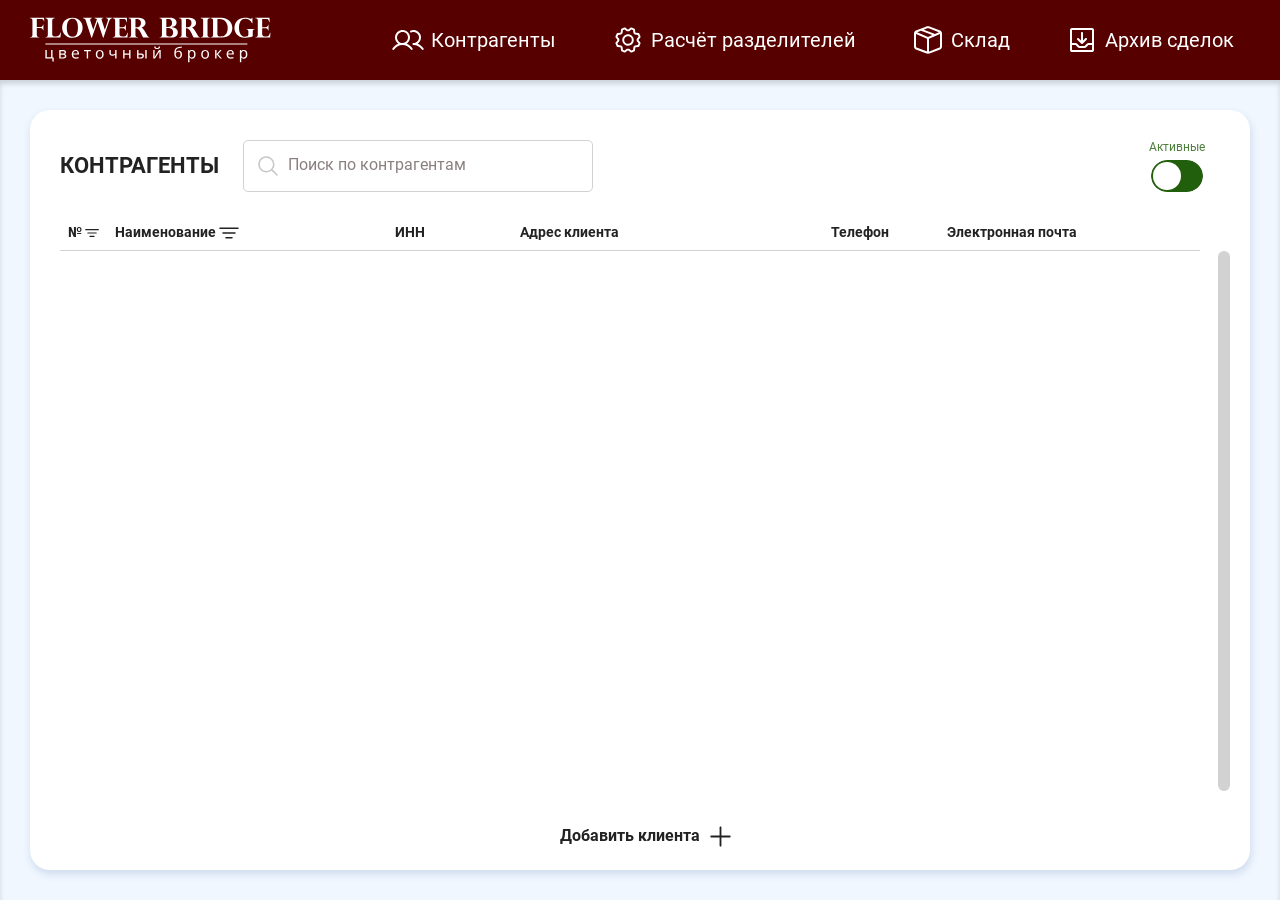
==== commit 372bf83f: "Добавит добавление и снятие классов с удаляемых строк" ====
--- a/index.html
+++ b/index.html
@@ -1,5 +1,6 @@
 <!DOCTYPE html>
 <html lang="ru">
+
 <head>
   <meta charset="UTF-8">
   <meta name="viewport" content="width=device-width, initial-scale=1.0">
@@ -16,76 +17,75 @@
   <!-- <script type="module" src="js/app-old.js" defer></script> -->
 
   <link rel="stylesheet" href="./css/style.css">
-  
+
 </head>
 
 <body class="contractors">
   <p class="page" hidden>Контрагенты</p>
   <header class="header">
-  <div class="container header__container">
-    <div class="header__logo">
-      <a href="index.html" class="header__logo-link">
-      <img class="header__logo-img" width="241" height="45" src="img/logo-white.svg" alt="logo"
-        class="header__img">
-      </a>
+    <div class="container header__container">
+      <div class="header__logo">
+        <a href="index.html" class="header__logo-link">
+          <img class="header__logo-img" width="241" height="45" src="img/logo-white.svg" alt="logo" class="header__img">
+        </a>
+      </div>
+
+      <nav class="nav header__nav">
+        <ul class="nav__list">
+          <li class="nav__item">
+            <a href="index.html" class="nav__link">
+              <svg width="32" height="32" viewBox="0 0 32 32" fill="none" xmlns="http://www.w3.org/2000/svg">
+                <path
+                  d="M14.6563 19.7399C15.9966 18.8476 17.0141 17.5477 17.5584 16.0324C18.1028 14.5171 18.145 12.8669 17.6789 11.3257C17.2129 9.78459 16.2632 8.43433 14.9703 7.47465C13.6775 6.51498 12.1102 5.99683 10.5001 5.99683C8.88997 5.99683 7.32261 6.51498 6.02978 7.47465C4.73694 8.43433 3.78726 9.78459 3.32118 11.3257C2.85509 12.8669 2.89734 14.5171 3.44168 16.0324C3.98603 17.5477 5.00356 18.8476 6.34381 19.7399C3.91943 20.6334 1.84894 22.2869 0.441312 24.4536C0.367332 24.5636 0.315945 24.6871 0.290139 24.8171C0.264332 24.9471 0.264621 25.0809 0.290989 25.2108C0.317356 25.3407 0.369276 25.464 0.44373 25.5737C0.518185 25.6833 0.613688 25.777 0.72469 25.8494C0.835692 25.9218 0.959977 25.9715 1.09032 25.9954C1.22067 26.0193 1.35447 26.0171 1.48396 25.9889C1.61344 25.9607 1.73603 25.907 1.84458 25.831C1.95314 25.755 2.04551 25.6581 2.11631 25.5461C3.0243 24.1496 4.26676 23.002 5.73086 22.2076C7.19496 21.4132 8.83432 20.9971 10.5001 20.9971C12.1658 20.9971 13.8052 21.4132 15.2693 22.2076C16.7334 23.002 17.9758 24.1496 18.8838 25.5461C19.0305 25.7641 19.2571 25.9156 19.5145 25.9679C19.772 26.0202 20.0397 25.969 20.2598 25.8255C20.4799 25.6819 20.6346 25.4576 20.6906 25.2008C20.7465 24.9441 20.6992 24.6757 20.5588 24.4536C19.1512 22.2869 17.0807 20.6334 14.6563 19.7399ZM5.00006 13.4999C5.00006 12.4121 5.32263 11.3487 5.92698 10.4442C6.53133 9.53976 7.39031 8.83481 8.3953 8.41853C9.4003 8.00225 10.5062 7.89333 11.5731 8.10555C12.64 8.31777 13.62 8.84159 14.3891 9.61078C15.1583 10.38 15.6822 11.36 15.8944 12.4269C16.1066 13.4938 15.9977 14.5996 15.5814 15.6046C15.1651 16.6096 14.4602 17.4686 13.5557 18.073C12.6512 18.6773 11.5879 18.9999 10.5001 18.9999C9.04188 18.9982 7.64389 18.4182 6.6128 17.3871C5.58171 16.356 5.00172 14.9581 5.00006 13.4999ZM31.2676 25.8374C31.0454 25.9822 30.7749 26.0329 30.5154 25.9783C30.2559 25.9237 30.0287 25.7682 29.8838 25.5461C28.9769 24.1488 27.7346 23.0007 26.2702 22.2066C24.8058 21.4125 23.1659 20.9976 21.5001 20.9999C21.2348 20.9999 20.9805 20.8945 20.793 20.707C20.6054 20.5194 20.5001 20.2651 20.5001 19.9999C20.5001 19.7347 20.6054 19.4803 20.793 19.2928C20.9805 19.1052 21.2348 18.9999 21.5001 18.9999C22.31 18.9991 23.1098 18.8195 23.8423 18.4738C24.5748 18.1281 25.2219 17.6249 25.7373 17.0001C26.2528 16.3753 26.6239 15.6444 26.8242 14.8596C27.0244 14.0748 27.0488 13.2554 26.8957 12.4601C26.7426 11.6647 26.4157 10.913 25.9383 10.2586C25.461 9.60425 24.845 9.06338 24.1344 8.67466C23.4239 8.28594 22.6362 8.05897 21.8277 8.00995C21.0192 7.96094 20.2099 8.09109 19.4576 8.39112C19.3349 8.44415 19.2028 8.47205 19.0692 8.47318C18.9356 8.47431 18.8031 8.44864 18.6795 8.39769C18.556 8.34675 18.4439 8.27155 18.3499 8.17656C18.2559 8.08156 18.1819 7.96869 18.1323 7.84461C18.0827 7.72053 18.0584 7.58776 18.0609 7.45414C18.0635 7.32053 18.0928 7.18878 18.1471 7.06668C18.2015 6.94459 18.2797 6.83462 18.3772 6.74328C18.4748 6.65193 18.5897 6.58107 18.7151 6.53487C20.4369 5.84818 22.352 5.82347 24.091 6.4655C25.83 7.10753 27.2696 8.37081 28.1321 10.0116C28.9946 11.6525 29.2189 13.5546 28.7617 15.351C28.3045 17.1475 27.1982 18.711 25.6563 19.7399C28.0807 20.6334 30.1512 22.2869 31.5588 24.4536C31.7037 24.6757 31.7543 24.9463 31.6997 25.2058C31.6451 25.4653 31.4897 25.6925 31.2676 25.8374Z"
+                  fill="white" />
+              </svg>
+
+              <p class="nav__text">
+                Контрагенты
+              </p>
+            </a>
+          </li>
+          <li class="nav__item">
+            <a href="calculating.html" class="nav__link">
+              <svg width="32" height="32" viewBox="0 0 32 32" fill="none" xmlns="http://www.w3.org/2000/svg">
+                <path
+                  d="M15.9981 10.2295C14.8572 10.2295 13.7419 10.5678 12.7932 11.2017C11.8446 11.8355 11.1052 12.7365 10.6686 13.7905C10.232 14.8446 10.1177 16.0045 10.3403 17.1235C10.5629 18.2425 11.1123 19.2704 11.9191 20.0771C12.7258 20.8839 13.7537 21.4333 14.8727 21.6559C15.9917 21.8785 17.1516 21.7642 18.2057 21.3276C19.2597 20.891 20.1607 20.1516 20.7945 19.203C21.4284 18.2543 21.7667 17.139 21.7667 15.9981C21.7651 14.4687 21.1569 13.0023 20.0754 11.9208C18.9939 10.8393 17.5276 10.2311 15.9981 10.2295ZM15.9981 19.8439C15.2375 19.8439 14.4939 19.6183 13.8615 19.1957C13.2291 18.7732 12.7362 18.1725 12.4451 17.4698C12.154 16.7671 12.0779 15.9938 12.2262 15.2478C12.3746 14.5018 12.7409 13.8166 13.2787 13.2787C13.8166 12.7409 14.5018 12.3746 15.2478 12.2262C15.9938 12.0779 16.7671 12.154 17.4698 12.4451C18.1725 12.7362 18.7732 13.2291 19.1957 13.8615C19.6183 14.4939 19.8439 15.2375 19.8439 15.9981C19.8439 17.0181 19.4387 17.9962 18.7175 18.7175C17.9962 19.4387 17.0181 19.8439 15.9981 19.8439ZM26.5739 16.2577C26.5787 16.0846 26.5787 15.9116 26.5739 15.7385L28.367 13.4984C28.461 13.3807 28.5261 13.2427 28.557 13.0953C28.5879 12.9479 28.5837 12.7954 28.5449 12.6499C28.2509 11.545 27.8112 10.4841 27.2373 9.49518C27.1622 9.36576 27.0579 9.25568 26.9327 9.17368C26.8075 9.09169 26.6649 9.04005 26.5162 9.02287L23.6656 8.7056C23.547 8.58061 23.4268 8.46043 23.305 8.34506L22.9685 5.48718C22.9512 5.33841 22.8994 5.19575 22.8172 5.07055C22.735 4.94536 22.6247 4.84111 22.495 4.7661C21.5057 4.19326 20.4449 3.75399 19.3403 3.45975C19.1947 3.42105 19.0421 3.41709 18.8947 3.44819C18.7474 3.4793 18.6093 3.54459 18.4918 3.63882L16.2577 5.42228H15.7385L13.4984 3.63281C13.3807 3.53879 13.2427 3.47371 13.0953 3.44282C12.9479 3.41192 12.7954 3.41608 12.6499 3.45494C11.5451 3.74941 10.4843 4.1891 9.49518 4.7625C9.36576 4.83764 9.25568 4.94196 9.17368 5.06714C9.09169 5.19232 9.04005 5.33492 9.02287 5.48358L8.7056 8.33905C8.58061 8.45843 8.46043 8.57861 8.34506 8.69959L5.48718 9.02768C5.33841 9.04499 5.19575 9.09681 5.07055 9.17902C4.94536 9.26123 4.84111 9.37155 4.7661 9.50119C4.19326 10.4905 3.75399 11.5513 3.45975 12.6559C3.42105 12.8015 3.41709 12.9541 3.44819 13.1015C3.4793 13.2489 3.54459 13.3869 3.63882 13.5044L5.42228 15.7385V16.2577L3.63281 18.4978C3.53879 18.6155 3.47371 18.7535 3.44282 18.9009C3.41192 19.0483 3.41608 19.2008 3.45494 19.3463C3.74889 20.4512 4.1886 21.5121 4.7625 22.501C4.83764 22.6304 4.94196 22.7405 5.06714 22.8225C5.19232 22.9045 5.33492 22.9562 5.48358 22.9733L8.33424 23.2906C8.45362 23.4156 8.5738 23.5358 8.69478 23.6512L9.02768 26.509C9.04499 26.6578 9.09681 26.8005 9.17902 26.9257C9.26123 27.0508 9.37155 27.1551 9.50119 27.2301C10.4905 27.8029 11.5513 28.2422 12.6559 28.5365C12.8015 28.5752 12.9541 28.5791 13.1015 28.548C13.2489 28.5169 13.3869 28.4516 13.5044 28.3574L15.7385 26.5739C15.9116 26.5787 16.0846 26.5787 16.2577 26.5739L18.4978 28.367C18.6155 28.461 18.7535 28.5261 18.9009 28.557C19.0483 28.5879 19.2008 28.5837 19.3463 28.5449C20.4512 28.2509 21.5121 27.8112 22.501 27.2373C22.6304 27.1622 22.7405 27.0579 22.8225 26.9327C22.9045 26.8075 22.9562 26.6649 22.9733 26.5162L23.2906 23.6656C23.4156 23.547 23.5358 23.4268 23.6512 23.305L26.509 22.9685C26.6578 22.9512 26.8005 22.8994 26.9257 22.8172C27.0508 22.735 27.1551 22.6247 27.2301 22.495C27.8029 21.5057 28.2422 20.4449 28.5365 19.3403C28.5752 19.1947 28.5791 19.0421 28.548 18.8947C28.5169 18.7474 28.4516 18.6093 28.3574 18.4918L26.5739 16.2577ZM24.639 15.4765C24.6595 15.8239 24.6595 16.1723 24.639 16.5197C24.6247 16.7575 24.6992 16.9922 24.8481 17.1783L26.5535 19.3091C26.3578 19.9309 26.1073 20.5342 25.8048 21.1118L23.0887 21.4194C22.8522 21.4457 22.6338 21.5587 22.4758 21.7367C22.2445 21.9969 21.9981 22.2433 21.7379 22.4746C21.5599 22.6326 21.4469 22.851 21.4206 23.0875L21.119 25.8012C20.5415 26.1038 19.9382 26.3544 19.3163 26.5499L17.1843 24.8445C17.0137 24.7082 16.8018 24.6341 16.5834 24.6342H16.5257C16.1783 24.6547 15.83 24.6547 15.4825 24.6342C15.2447 24.6199 15.01 24.6944 14.8239 24.8433L12.6872 26.5499C12.0653 26.3542 11.462 26.1036 10.8845 25.8012L10.5768 23.0887C10.5505 22.8522 10.4375 22.6338 10.2595 22.4758C9.99934 22.2445 9.75295 21.9981 9.52162 21.7379C9.36362 21.5599 9.14523 21.4469 8.9087 21.4206L6.19504 21.1178C5.89242 20.5403 5.64185 19.937 5.44632 19.3151L7.15167 17.1831C7.30058 16.997 7.3751 16.7623 7.36078 16.5245C7.34035 16.1771 7.34035 15.8288 7.36078 15.4813C7.3751 15.2435 7.30058 15.0088 7.15167 14.8227L5.44632 12.6872C5.642 12.0653 5.89256 11.462 6.19504 10.8845L8.9075 10.5768C9.14403 10.5505 9.36242 10.4375 9.52041 10.2595C9.75175 9.99934 9.99814 9.75295 10.2583 9.52162C10.437 9.36352 10.5505 9.14463 10.5768 8.9075L10.8784 6.19504C11.4559 5.89242 12.0592 5.64185 12.6811 5.44632L14.8131 7.15167C14.9992 7.30058 15.2339 7.3751 15.4717 7.36078C15.8191 7.34035 16.1675 7.34035 16.5149 7.36078C16.7527 7.3751 16.9874 7.30058 17.1735 7.15167L19.3091 5.44632C19.9309 5.642 20.5342 5.89256 21.1118 6.19504L21.4194 8.9075C21.4457 9.14403 21.5587 9.36242 21.7367 9.52041C21.9969 9.75175 22.2433 9.99814 22.4746 10.2583C22.6326 10.4363 22.851 10.5493 23.0875 10.5756L25.8012 10.8772C26.1038 11.4547 26.3544 12.058 26.5499 12.6799L24.8445 14.8119C24.6942 14.9995 24.6196 15.2366 24.6354 15.4765H24.639Z"
+                  fill="white" />
+              </svg>
+              <p class="nav__text">
+                Расчёт разделителей
+              </p>
+            </a>
+          </li>
+          <li class="nav__item">
+            <a href="warehouse.html" class="nav__link">
+              <svg width="32" height="32" viewBox="0 0 32 32" fill="none" xmlns="http://www.w3.org/2000/svg">
+                <path
+                  d="M13.846 2.75593C15.2325 2.22263 16.7675 2.22263 18.154 2.75593L28.078 6.57193C28.6438 6.78978 29.1303 7.17394 29.4734 7.67377C29.8165 8.17361 30.0001 8.76567 30 9.37193V22.6239C30.0001 23.2302 29.8165 23.8223 29.4734 24.3221C29.1303 24.8219 28.6438 25.2061 28.078 25.4239L18.154 29.2419C16.7675 29.7752 15.2325 29.7752 13.846 29.2419L3.924 25.4239C3.35786 25.2064 2.87094 24.8224 2.52746 24.3225C2.18399 23.8227 2.00008 23.2304 2 22.6239V9.37193C2.00008 8.76543 2.18399 8.1732 2.52746 7.67334C2.87094 7.17348 3.35786 6.78946 3.924 6.57193L13.846 2.75593ZM17.436 4.62193C16.5117 4.2664 15.4883 4.2664 14.564 4.62193L11.796 5.68793L22.976 9.91993L26.872 8.25193L17.436 4.62193ZM28 9.94193L17 14.6599V27.5159C17.148 27.4779 17.292 27.4319 17.436 27.3759L27.36 23.5599C27.5486 23.4872 27.7107 23.359 27.8249 23.1922C27.9392 23.0255 28.0002 22.8281 28 22.6259V9.94193ZM15 27.5139V14.6599L4 9.94393V22.6239C3.99979 22.8261 4.06083 23.0235 4.17508 23.1902C4.28933 23.357 4.45143 23.4852 4.64 23.5579L14.564 27.3739C14.708 27.4299 14.852 27.4759 15 27.5139ZM5.128 8.25193L16 12.9119L20.328 11.0559L8.994 6.76393L5.128 8.25193Z"
+                  fill="white" />
+              </svg>
+              <p class="nav__text">
+                Склад
+              </p>
+            </a>
+          </li>
+          <li class="nav__item">
+            <a href="archive-deal.html" class="nav__link">
+              <svg width="32" height="32" viewBox="0 0 32 32" fill="none" xmlns="http://www.w3.org/2000/svg">
+                <path
+                  d="M26 4H6C5.46957 4 4.96086 4.21071 4.58579 4.58579C4.21071 4.96086 4 5.46957 4 6V26C4 26.5304 4.21071 27.0391 4.58579 27.4142C4.96086 27.7893 5.46957 28 6 28H26C26.5304 28 27.0391 27.7893 27.4142 27.4142C27.7893 27.0391 28 26.5304 28 26V6C28 5.46957 27.7893 4.96086 27.4142 4.58579C27.0391 4.21071 26.5304 4 26 4ZM26 6V19H22.4125C22.15 18.9993 21.8899 19.0508 21.6474 19.1514C21.405 19.2521 21.1849 19.3999 21 19.5863L18.5863 22H13.4137L11 19.5863C10.815 19.3997 10.5947 19.2518 10.352 19.1512C10.1093 19.0506 9.84899 18.9992 9.58625 19H6V6H26ZM26 26H6V21H9.58625L12 23.4137C12.185 23.6003 12.4053 23.7482 12.648 23.8488C12.8907 23.9494 13.151 24.0008 13.4137 24H18.5863C18.849 24.0008 19.1093 23.9494 19.352 23.8488C19.5947 23.7482 19.815 23.6003 20 23.4137L22.4137 21H26V26ZM11.2925 15.7075C11.1049 15.5199 10.9994 15.2654 10.9994 15C10.9994 14.7346 11.1049 14.4801 11.2925 14.2925C11.4801 14.1049 11.7346 13.9994 12 13.9994C12.2654 13.9994 12.5199 14.1049 12.7075 14.2925L15 16.5863V9C15 8.73478 15.1054 8.48043 15.2929 8.29289C15.4804 8.10536 15.7348 8 16 8C16.2652 8 16.5196 8.10536 16.7071 8.29289C16.8946 8.48043 17 8.73478 17 9V16.5863L19.2925 14.2925C19.3854 14.1996 19.4957 14.1259 19.6171 14.0756C19.7385 14.0253 19.8686 13.9994 20 13.9994C20.1314 13.9994 20.2615 14.0253 20.3829 14.0756C20.5043 14.1259 20.6146 14.1996 20.7075 14.2925C20.8004 14.3854 20.8741 14.4957 20.9244 14.6171C20.9747 14.7385 21.0006 14.8686 21.0006 15C21.0006 15.1314 20.9747 15.2615 20.9244 15.3829C20.8741 15.5043 20.8004 15.6146 20.7075 15.7075L16.7075 19.7075C16.6146 19.8005 16.5043 19.8742 16.3829 19.9246C16.2615 19.9749 16.1314 20.0008 16 20.0008C15.8686 20.0008 15.7385 19.9749 15.6171 19.9246C15.4957 19.8742 15.3854 19.8005 15.2925 19.7075L11.2925 15.7075Z"
+                  fill="white" />
+              </svg>
+              <p class="nav__text">
+                Архив сделок
+              </p>
+            </a>
+          </li>
+        </ul>
+      </nav>
     </div>
 
-    <nav class="nav header__nav">
-      <ul class="nav__list">
-        <li class="nav__item">
-          <a href="index.html" class="nav__link">
-            <svg width="32" height="32" viewBox="0 0 32 32" fill="none" xmlns="http://www.w3.org/2000/svg">
-              <path
-                d="M14.6563 19.7399C15.9966 18.8476 17.0141 17.5477 17.5584 16.0324C18.1028 14.5171 18.145 12.8669 17.6789 11.3257C17.2129 9.78459 16.2632 8.43433 14.9703 7.47465C13.6775 6.51498 12.1102 5.99683 10.5001 5.99683C8.88997 5.99683 7.32261 6.51498 6.02978 7.47465C4.73694 8.43433 3.78726 9.78459 3.32118 11.3257C2.85509 12.8669 2.89734 14.5171 3.44168 16.0324C3.98603 17.5477 5.00356 18.8476 6.34381 19.7399C3.91943 20.6334 1.84894 22.2869 0.441312 24.4536C0.367332 24.5636 0.315945 24.6871 0.290139 24.8171C0.264332 24.9471 0.264621 25.0809 0.290989 25.2108C0.317356 25.3407 0.369276 25.464 0.44373 25.5737C0.518185 25.6833 0.613688 25.777 0.72469 25.8494C0.835692 25.9218 0.959977 25.9715 1.09032 25.9954C1.22067 26.0193 1.35447 26.0171 1.48396 25.9889C1.61344 25.9607 1.73603 25.907 1.84458 25.831C1.95314 25.755 2.04551 25.6581 2.11631 25.5461C3.0243 24.1496 4.26676 23.002 5.73086 22.2076C7.19496 21.4132 8.83432 20.9971 10.5001 20.9971C12.1658 20.9971 13.8052 21.4132 15.2693 22.2076C16.7334 23.002 17.9758 24.1496 18.8838 25.5461C19.0305 25.7641 19.2571 25.9156 19.5145 25.9679C19.772 26.0202 20.0397 25.969 20.2598 25.8255C20.4799 25.6819 20.6346 25.4576 20.6906 25.2008C20.7465 24.9441 20.6992 24.6757 20.5588 24.4536C19.1512 22.2869 17.0807 20.6334 14.6563 19.7399ZM5.00006 13.4999C5.00006 12.4121 5.32263 11.3487 5.92698 10.4442C6.53133 9.53976 7.39031 8.83481 8.3953 8.41853C9.4003 8.00225 10.5062 7.89333 11.5731 8.10555C12.64 8.31777 13.62 8.84159 14.3891 9.61078C15.1583 10.38 15.6822 11.36 15.8944 12.4269C16.1066 13.4938 15.9977 14.5996 15.5814 15.6046C15.1651 16.6096 14.4602 17.4686 13.5557 18.073C12.6512 18.6773 11.5879 18.9999 10.5001 18.9999C9.04188 18.9982 7.64389 18.4182 6.6128 17.3871C5.58171 16.356 5.00172 14.9581 5.00006 13.4999ZM31.2676 25.8374C31.0454 25.9822 30.7749 26.0329 30.5154 25.9783C30.2559 25.9237 30.0287 25.7682 29.8838 25.5461C28.9769 24.1488 27.7346 23.0007 26.2702 22.2066C24.8058 21.4125 23.1659 20.9976 21.5001 20.9999C21.2348 20.9999 20.9805 20.8945 20.793 20.707C20.6054 20.5194 20.5001 20.2651 20.5001 19.9999C20.5001 19.7347 20.6054 19.4803 20.793 19.2928C20.9805 19.1052 21.2348 18.9999 21.5001 18.9999C22.31 18.9991 23.1098 18.8195 23.8423 18.4738C24.5748 18.1281 25.2219 17.6249 25.7373 17.0001C26.2528 16.3753 26.6239 15.6444 26.8242 14.8596C27.0244 14.0748 27.0488 13.2554 26.8957 12.4601C26.7426 11.6647 26.4157 10.913 25.9383 10.2586C25.461 9.60425 24.845 9.06338 24.1344 8.67466C23.4239 8.28594 22.6362 8.05897 21.8277 8.00995C21.0192 7.96094 20.2099 8.09109 19.4576 8.39112C19.3349 8.44415 19.2028 8.47205 19.0692 8.47318C18.9356 8.47431 18.8031 8.44864 18.6795 8.39769C18.556 8.34675 18.4439 8.27155 18.3499 8.17656C18.2559 8.08156 18.1819 7.96869 18.1323 7.84461C18.0827 7.72053 18.0584 7.58776 18.0609 7.45414C18.0635 7.32053 18.0928 7.18878 18.1471 7.06668C18.2015 6.94459 18.2797 6.83462 18.3772 6.74328C18.4748 6.65193 18.5897 6.58107 18.7151 6.53487C20.4369 5.84818 22.352 5.82347 24.091 6.4655C25.83 7.10753 27.2696 8.37081 28.1321 10.0116C28.9946 11.6525 29.2189 13.5546 28.7617 15.351C28.3045 17.1475 27.1982 18.711 25.6563 19.7399C28.0807 20.6334 30.1512 22.2869 31.5588 24.4536C31.7037 24.6757 31.7543 24.9463 31.6997 25.2058C31.6451 25.4653 31.4897 25.6925 31.2676 25.8374Z"
-                fill="white" />
-            </svg>
-            
-            <p class="nav__text">
-              Контрагенты
-            </p>
-          </a>
-        </li>
-        <li class="nav__item">
-          <a href="calculating.html" class="nav__link">
-            <svg width="32" height="32" viewBox="0 0 32 32" fill="none" xmlns="http://www.w3.org/2000/svg">
-              <path
-                d="M15.9981 10.2295C14.8572 10.2295 13.7419 10.5678 12.7932 11.2017C11.8446 11.8355 11.1052 12.7365 10.6686 13.7905C10.232 14.8446 10.1177 16.0045 10.3403 17.1235C10.5629 18.2425 11.1123 19.2704 11.9191 20.0771C12.7258 20.8839 13.7537 21.4333 14.8727 21.6559C15.9917 21.8785 17.1516 21.7642 18.2057 21.3276C19.2597 20.891 20.1607 20.1516 20.7945 19.203C21.4284 18.2543 21.7667 17.139 21.7667 15.9981C21.7651 14.4687 21.1569 13.0023 20.0754 11.9208C18.9939 10.8393 17.5276 10.2311 15.9981 10.2295ZM15.9981 19.8439C15.2375 19.8439 14.4939 19.6183 13.8615 19.1957C13.2291 18.7732 12.7362 18.1725 12.4451 17.4698C12.154 16.7671 12.0779 15.9938 12.2262 15.2478C12.3746 14.5018 12.7409 13.8166 13.2787 13.2787C13.8166 12.7409 14.5018 12.3746 15.2478 12.2262C15.9938 12.0779 16.7671 12.154 17.4698 12.4451C18.1725 12.7362 18.7732 13.2291 19.1957 13.8615C19.6183 14.4939 19.8439 15.2375 19.8439 15.9981C19.8439 17.0181 19.4387 17.9962 18.7175 18.7175C17.9962 19.4387 17.0181 19.8439 15.9981 19.8439ZM26.5739 16.2577C26.5787 16.0846 26.5787 15.9116 26.5739 15.7385L28.367 13.4984C28.461 13.3807 28.5261 13.2427 28.557 13.0953C28.5879 12.9479 28.5837 12.7954 28.5449 12.6499C28.2509 11.545 27.8112 10.4841 27.2373 9.49518C27.1622 9.36576 27.0579 9.25568 26.9327 9.17368C26.8075 9.09169 26.6649 9.04005 26.5162 9.02287L23.6656 8.7056C23.547 8.58061 23.4268 8.46043 23.305 8.34506L22.9685 5.48718C22.9512 5.33841 22.8994 5.19575 22.8172 5.07055C22.735 4.94536 22.6247 4.84111 22.495 4.7661C21.5057 4.19326 20.4449 3.75399 19.3403 3.45975C19.1947 3.42105 19.0421 3.41709 18.8947 3.44819C18.7474 3.4793 18.6093 3.54459 18.4918 3.63882L16.2577 5.42228H15.7385L13.4984 3.63281C13.3807 3.53879 13.2427 3.47371 13.0953 3.44282C12.9479 3.41192 12.7954 3.41608 12.6499 3.45494C11.5451 3.74941 10.4843 4.1891 9.49518 4.7625C9.36576 4.83764 9.25568 4.94196 9.17368 5.06714C9.09169 5.19232 9.04005 5.33492 9.02287 5.48358L8.7056 8.33905C8.58061 8.45843 8.46043 8.57861 8.34506 8.69959L5.48718 9.02768C5.33841 9.04499 5.19575 9.09681 5.07055 9.17902C4.94536 9.26123 4.84111 9.37155 4.7661 9.50119C4.19326 10.4905 3.75399 11.5513 3.45975 12.6559C3.42105 12.8015 3.41709 12.9541 3.44819 13.1015C3.4793 13.2489 3.54459 13.3869 3.63882 13.5044L5.42228 15.7385V16.2577L3.63281 18.4978C3.53879 18.6155 3.47371 18.7535 3.44282 18.9009C3.41192 19.0483 3.41608 19.2008 3.45494 19.3463C3.74889 20.4512 4.1886 21.5121 4.7625 22.501C4.83764 22.6304 4.94196 22.7405 5.06714 22.8225C5.19232 22.9045 5.33492 22.9562 5.48358 22.9733L8.33424 23.2906C8.45362 23.4156 8.5738 23.5358 8.69478 23.6512L9.02768 26.509C9.04499 26.6578 9.09681 26.8005 9.17902 26.9257C9.26123 27.0508 9.37155 27.1551 9.50119 27.2301C10.4905 27.8029 11.5513 28.2422 12.6559 28.5365C12.8015 28.5752 12.9541 28.5791 13.1015 28.548C13.2489 28.5169 13.3869 28.4516 13.5044 28.3574L15.7385 26.5739C15.9116 26.5787 16.0846 26.5787 16.2577 26.5739L18.4978 28.367C18.6155 28.461 18.7535 28.5261 18.9009 28.557C19.0483 28.5879 19.2008 28.5837 19.3463 28.5449C20.4512 28.2509 21.5121 27.8112 22.501 27.2373C22.6304 27.1622 22.7405 27.0579 22.8225 26.9327C22.9045 26.8075 22.9562 26.6649 22.9733 26.5162L23.2906 23.6656C23.4156 23.547 23.5358 23.4268 23.6512 23.305L26.509 22.9685C26.6578 22.9512 26.8005 22.8994 26.9257 22.8172C27.0508 22.735 27.1551 22.6247 27.2301 22.495C27.8029 21.5057 28.2422 20.4449 28.5365 19.3403C28.5752 19.1947 28.5791 19.0421 28.548 18.8947C28.5169 18.7474 28.4516 18.6093 28.3574 18.4918L26.5739 16.2577ZM24.639 15.4765C24.6595 15.8239 24.6595 16.1723 24.639 16.5197C24.6247 16.7575 24.6992 16.9922 24.8481 17.1783L26.5535 19.3091C26.3578 19.9309 26.1073 20.5342 25.8048 21.1118L23.0887 21.4194C22.8522 21.4457 22.6338 21.5587 22.4758 21.7367C22.2445 21.9969 21.9981 22.2433 21.7379 22.4746C21.5599 22.6326 21.4469 22.851 21.4206 23.0875L21.119 25.8012C20.5415 26.1038 19.9382 26.3544 19.3163 26.5499L17.1843 24.8445C17.0137 24.7082 16.8018 24.6341 16.5834 24.6342H16.5257C16.1783 24.6547 15.83 24.6547 15.4825 24.6342C15.2447 24.6199 15.01 24.6944 14.8239 24.8433L12.6872 26.5499C12.0653 26.3542 11.462 26.1036 10.8845 25.8012L10.5768 23.0887C10.5505 22.8522 10.4375 22.6338 10.2595 22.4758C9.99934 22.2445 9.75295 21.9981 9.52162 21.7379C9.36362 21.5599 9.14523 21.4469 8.9087 21.4206L6.19504 21.1178C5.89242 20.5403 5.64185 19.937 5.44632 19.3151L7.15167 17.1831C7.30058 16.997 7.3751 16.7623 7.36078 16.5245C7.34035 16.1771 7.34035 15.8288 7.36078 15.4813C7.3751 15.2435 7.30058 15.0088 7.15167 14.8227L5.44632 12.6872C5.642 12.0653 5.89256 11.462 6.19504 10.8845L8.9075 10.5768C9.14403 10.5505 9.36242 10.4375 9.52041 10.2595C9.75175 9.99934 9.99814 9.75295 10.2583 9.52162C10.437 9.36352 10.5505 9.14463 10.5768 8.9075L10.8784 6.19504C11.4559 5.89242 12.0592 5.64185 12.6811 5.44632L14.8131 7.15167C14.9992 7.30058 15.2339 7.3751 15.4717 7.36078C15.8191 7.34035 16.1675 7.34035 16.5149 7.36078C16.7527 7.3751 16.9874 7.30058 17.1735 7.15167L19.3091 5.44632C19.9309 5.642 20.5342 5.89256 21.1118 6.19504L21.4194 8.9075C21.4457 9.14403 21.5587 9.36242 21.7367 9.52041C21.9969 9.75175 22.2433 9.99814 22.4746 10.2583C22.6326 10.4363 22.851 10.5493 23.0875 10.5756L25.8012 10.8772C26.1038 11.4547 26.3544 12.058 26.5499 12.6799L24.8445 14.8119C24.6942 14.9995 24.6196 15.2366 24.6354 15.4765H24.639Z"
-                fill="white" />
-            </svg>
-            <p class="nav__text">
-              Расчёт разделителей
-            </p>
-          </a>
-        </li>
-        <li class="nav__item">
-          <a href="warehouse.html" class="nav__link">
-            <svg width="32" height="32" viewBox="0 0 32 32" fill="none" xmlns="http://www.w3.org/2000/svg">
-              <path
-                d="M13.846 2.75593C15.2325 2.22263 16.7675 2.22263 18.154 2.75593L28.078 6.57193C28.6438 6.78978 29.1303 7.17394 29.4734 7.67377C29.8165 8.17361 30.0001 8.76567 30 9.37193V22.6239C30.0001 23.2302 29.8165 23.8223 29.4734 24.3221C29.1303 24.8219 28.6438 25.2061 28.078 25.4239L18.154 29.2419C16.7675 29.7752 15.2325 29.7752 13.846 29.2419L3.924 25.4239C3.35786 25.2064 2.87094 24.8224 2.52746 24.3225C2.18399 23.8227 2.00008 23.2304 2 22.6239V9.37193C2.00008 8.76543 2.18399 8.1732 2.52746 7.67334C2.87094 7.17348 3.35786 6.78946 3.924 6.57193L13.846 2.75593ZM17.436 4.62193C16.5117 4.2664 15.4883 4.2664 14.564 4.62193L11.796 5.68793L22.976 9.91993L26.872 8.25193L17.436 4.62193ZM28 9.94193L17 14.6599V27.5159C17.148 27.4779 17.292 27.4319 17.436 27.3759L27.36 23.5599C27.5486 23.4872 27.7107 23.359 27.8249 23.1922C27.9392 23.0255 28.0002 22.8281 28 22.6259V9.94193ZM15 27.5139V14.6599L4 9.94393V22.6239C3.99979 22.8261 4.06083 23.0235 4.17508 23.1902C4.28933 23.357 4.45143 23.4852 4.64 23.5579L14.564 27.3739C14.708 27.4299 14.852 27.4759 15 27.5139ZM5.128 8.25193L16 12.9119L20.328 11.0559L8.994 6.76393L5.128 8.25193Z"
-                fill="white" />
-            </svg>
-            <p class="nav__text">
-              Склад
-            </p>
-          </a>
-        </li>
-        <li class="nav__item">
-          <a href="archive-deal.html" class="nav__link">
-            <svg width="32" height="32" viewBox="0 0 32 32" fill="none" xmlns="http://www.w3.org/2000/svg">
-              <path
-                d="M26 4H6C5.46957 4 4.96086 4.21071 4.58579 4.58579C4.21071 4.96086 4 5.46957 4 6V26C4 26.5304 4.21071 27.0391 4.58579 27.4142C4.96086 27.7893 5.46957 28 6 28H26C26.5304 28 27.0391 27.7893 27.4142 27.4142C27.7893 27.0391 28 26.5304 28 26V6C28 5.46957 27.7893 4.96086 27.4142 4.58579C27.0391 4.21071 26.5304 4 26 4ZM26 6V19H22.4125C22.15 18.9993 21.8899 19.0508 21.6474 19.1514C21.405 19.2521 21.1849 19.3999 21 19.5863L18.5863 22H13.4137L11 19.5863C10.815 19.3997 10.5947 19.2518 10.352 19.1512C10.1093 19.0506 9.84899 18.9992 9.58625 19H6V6H26ZM26 26H6V21H9.58625L12 23.4137C12.185 23.6003 12.4053 23.7482 12.648 23.8488C12.8907 23.9494 13.151 24.0008 13.4137 24H18.5863C18.849 24.0008 19.1093 23.9494 19.352 23.8488C19.5947 23.7482 19.815 23.6003 20 23.4137L22.4137 21H26V26ZM11.2925 15.7075C11.1049 15.5199 10.9994 15.2654 10.9994 15C10.9994 14.7346 11.1049 14.4801 11.2925 14.2925C11.4801 14.1049 11.7346 13.9994 12 13.9994C12.2654 13.9994 12.5199 14.1049 12.7075 14.2925L15 16.5863V9C15 8.73478 15.1054 8.48043 15.2929 8.29289C15.4804 8.10536 15.7348 8 16 8C16.2652 8 16.5196 8.10536 16.7071 8.29289C16.8946 8.48043 17 8.73478 17 9V16.5863L19.2925 14.2925C19.3854 14.1996 19.4957 14.1259 19.6171 14.0756C19.7385 14.0253 19.8686 13.9994 20 13.9994C20.1314 13.9994 20.2615 14.0253 20.3829 14.0756C20.5043 14.1259 20.6146 14.1996 20.7075 14.2925C20.8004 14.3854 20.8741 14.4957 20.9244 14.6171C20.9747 14.7385 21.0006 14.8686 21.0006 15C21.0006 15.1314 20.9747 15.2615 20.9244 15.3829C20.8741 15.5043 20.8004 15.6146 20.7075 15.7075L16.7075 19.7075C16.6146 19.8005 16.5043 19.8742 16.3829 19.9246C16.2615 19.9749 16.1314 20.0008 16 20.0008C15.8686 20.0008 15.7385 19.9749 15.6171 19.9246C15.4957 19.8742 15.3854 19.8005 15.2925 19.7075L11.2925 15.7075Z"
-                fill="white" />
-            </svg>
-            <p class="nav__text">
-              Архив сделок
-            </p>
-          </a>
-        </li>
-      </ul>
-    </nav>
-  </div>
-
-</header>
+  </header>
 
   <main class="main">
 
@@ -100,7 +100,7 @@
 
             <div class="section__input input input_w_350">
               <label class="input__label input_search">
-                <input class="input__search" type="text" name="search">
+                <input class="input__search" id="contractorsSearch" type="text" name="search">
                 <svg class="input__icon" width="24" height="24" viewBox="0 0 24 24" fill="none"
                   xmlns="http://www.w3.org/2000/svg">
                   <g opacity="0.5">
@@ -135,14 +135,14 @@
               <table class="section__table table table_red">
                 <thead class="table__head">
                   <tr class="table__row">
-                    <th class="table__column table__column_1">
+                    <th class="table__column table__column_1" id="idContractorBtn">
                       №
                       <svg width="20" height="12" viewBox="0 0 20 12" fill="none" xmlns="http://www.w3.org/2000/svg">
                         <path d="M1 1.19995H19M4 5.99995H16M7 10.8H13" stroke="#222222" stroke-width="1.56"
                           stroke-linecap="round" />
                       </svg>
                     </th>
-                    <th class="table__column table__column_2">
+                    <th class="table__column table__column_2" id="nameContractorBtn">
                       Наименование
                       <svg width="20" height="12" viewBox="0 0 20 12" fill="none" xmlns="http://www.w3.org/2000/svg">
                         <path d="M1 1.19995H19M4 5.99995H16M7 10.8H13" stroke="#222222" stroke-width="1.56"
@@ -178,7 +178,7 @@
             </div>
 
             <div class="btn-wrapper">
-              <button class="btn btn-reset table-btn popup-link" href="#popup-form">
+              <button class="btn btn-reset table-btn popup-link" href="#popup-form" id="addContractorBtn">
                 Добавить клиента
                 <svg width="21" height="21" viewBox="0 0 21 21" fill="none" xmlns="http://www.w3.org/2000/svg">
                   <path
@@ -205,8 +205,8 @@
         <h3 class="popup__title">ООО «Длинное большое название»</h3>
         <p class="popup__text">Вы действительно хотите переместить контрагента в архив?</p>
         <div class="popup__btn-wrapper">
-          <button class="btn btn-reset popup__btn popup-close" href="#">Отменить</button>
-          <button class="btn btn_red btn-reset popup__btn popup-approval" href="#">Переместить</button>
+          <button class="btn btn-reset popup__btn popup-close" id="btn-cancel" href="#">Отменить</button>
+          <button class="btn btn_red btn-reset popup__btn popup-approval" id="btn-delete" href="#">Переместить</button>
         </div>
 
         <div class="popup__close popup-close">
@@ -228,7 +228,7 @@
         <p class="popup__text">Вы действительно хотите переместить кнотрагента из архива?</p>
         <div class="popup__btn-wrapper">
           <button class="btn btn_red btn-reset popup__btn popup-close" href="#">Отменить</button>
-          <button class="btn btn-reset popup__btn popup-approval" href="#">Переместить</button>
+          <button class="btn btn-reset popup__btn popup-approval" id="btn-revert" href="#">Переместить</button>
         </div>
         <div class="popup__close popup-close">
           <svg width="20" height="20" viewBox="0 0 20 20" fill="none" xmlns="http://www.w3.org/2000/svg">
@@ -241,12 +241,12 @@
     </div>
   </div>
 
-  
-<script src="js/lib/simplebar.min.js"></script>
-<!-- <script src="js/app.min.js"></script> -->
-<!-- <script type="module" src="js/app.js" defer></script> -->
-
-<!-- <script src="js/script.js"></script> -->
+
+  <script src="js/lib/simplebar.min.js"></script>
+  <!-- <script src="js/app.min.js"></script> -->
+  <!-- <script type="module" src="js/app.js" defer></script> -->
+
+  <!-- <script src="js/script.js"></script> -->
 
 
 
--- a/css/style.css
+++ b/css/style.css
@@ -847,6 +847,13 @@
 .input__label_active .input {
   background-color: #fff;
 }
+
+.input_search_active {
+  background-color: #f9f9f9;
+  border-color: #8c8b8b;
+  border-radius: 5px;
+}
+
 .input__icon {
   z-index: 1;
   opacity: 0.5;
@@ -976,7 +983,15 @@
   align-items: center;
   justify-content: center;
   padding: 0 8px;
-}
+  white-space: nowrap; /* Текст не переносится */
+  overflow: hidden; /* Обрезаем всё за пределами блока */
+  text-overflow: ellipsis; /* Добавляем многоточие */
+}
+
+.table__column svg {
+margin-left: 3px;
+}
+
 @media (max-width: 1500px) {
   .table__column {
     font-size: 14px;
@@ -1000,10 +1015,10 @@
   width: 28%;
 }
 .table__column_5 {
-  width: 13.4%;
+  width: 10.4%;
 }
 .table__column_6 {
-  width: 13.4%;
+  width: 16.4%;
 }
 .table__column_7 {
   width: 40px;
@@ -1340,7 +1355,7 @@
   visibility: hidden;
   overflow-y: auto;
   overflow-x: hidden;
-  transition: all 0.8s ease 0s;
+  transition: all 0.3s ease 0s;
 }
 .popup.open {
   opacity: 1;
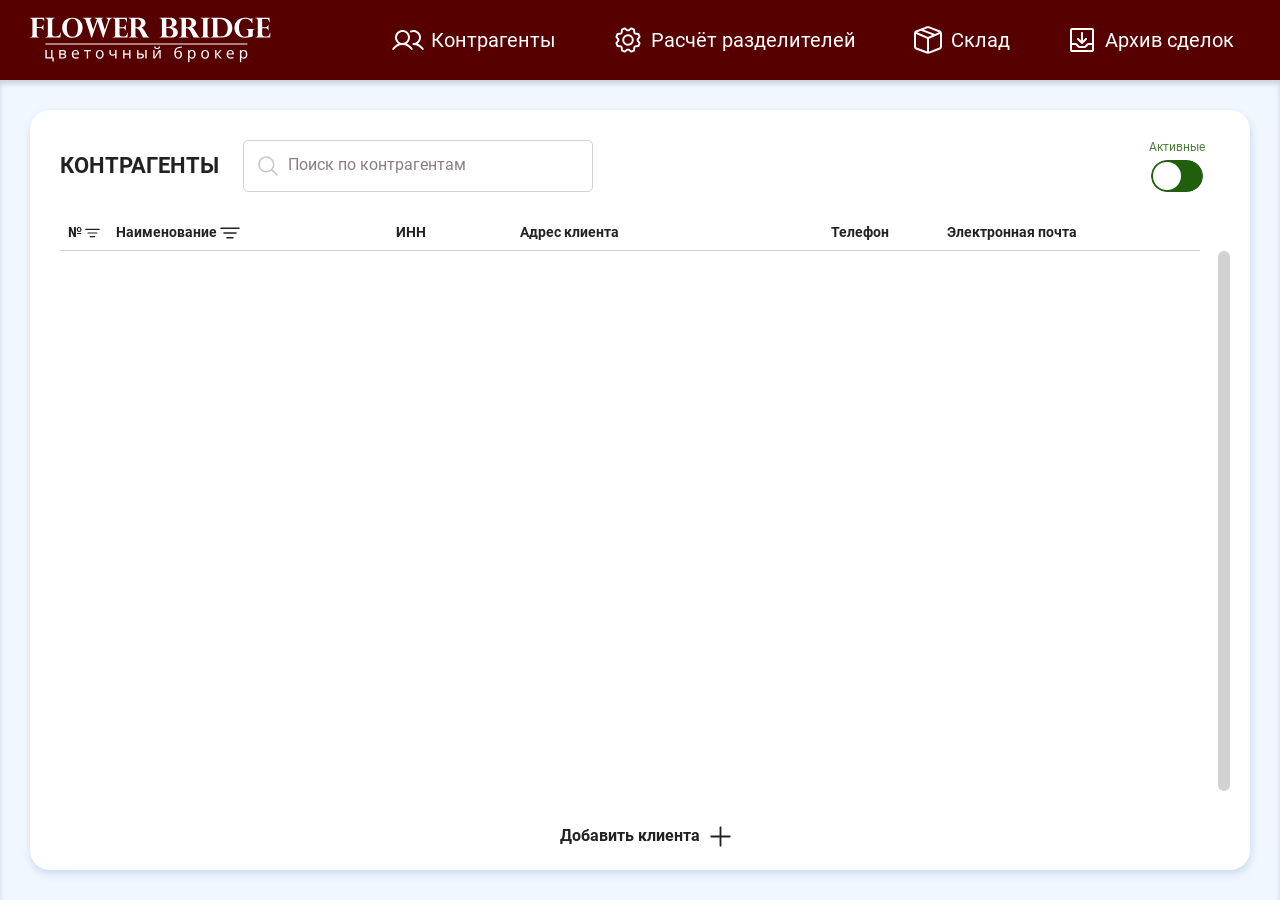
==== commit fd9fa3cf: "фикс багов" ====
--- a/index.html
+++ b/index.html
@@ -172,13 +172,13 @@
 
             <div class="table-body-wrapper my-simplebar-1" data-simplebar>
               <table class="section__table table table_red">
-                <tbody class="table__body">
+                <tbody class="table__body table__body_contractors">
                 </tbody>
               </table>
             </div>
 
             <div class="btn-wrapper">
-              <button class="btn btn-reset table-btn popup-link" href="#popup-form" id="addContractorBtn">
+              <button class="btn btn-reset table-btn" id="addContractorBtn">
                 Добавить клиента
                 <svg width="21" height="21" viewBox="0 0 21 21" fill="none" xmlns="http://www.w3.org/2000/svg">
                   <path
--- a/css/style.css
+++ b/css/style.css
@@ -1,14 +1,16 @@
 @font-face {
   font-family: Roboto;
   font-display: swap;
-  src: url("../fonts/Roboto-Bold.woff2") format("woff2"), url("../fonts/Roboto-Bold.woff") format("woff");
+  src: url("../fonts/Roboto-Bold.woff2") format("woff2"),
+    url("../fonts/Roboto-Bold.woff") format("woff");
   font-weight: 700;
   font-style: normal;
 }
 @font-face {
   font-family: Roboto;
   font-display: swap;
-  src: url("../fonts/Roboto-Regular.woff2") format("woff2"), url("../fonts/Roboto-Regular.woff") format("woff");
+  src: url("../fonts/Roboto-Regular.woff2") format("woff2"),
+    url("../fonts/Roboto-Regular.woff") format("woff");
   font-weight: 400;
   font-style: normal;
 }
@@ -84,7 +86,7 @@
 }
 
 button,
-input[type=submit] {
+input[type="submit"] {
   display: inline-block;
   box-shadow: none;
   background-color: transparent;
@@ -230,18 +232,21 @@
   line-height: 110%;
 }
 .my-select .my-select__text {
+  position: absolute;
+  top: 20px;
+  left: 11px;
   color: rgb(34, 34, 34);
   font-size: 16px;
   font-weight: 400;
   line-height: 110%;
-  width: 0;
-  height: 0;
   display: none;
   white-space: nowrap;
+  width: 88%;
+  white-space: nowrap; /* Текст не переносится */
+  overflow: hidden; /* Обрезаем всё за пределами блока */
+  text-overflow: ellipsis; /* Добавляем многоточие */
 }
 .my-select .my-select__text_active {
-  width: 100%;
-  height: 100%;
   display: block;
 }
 .my-select .simplebar-track.simplebar-vertical {
@@ -258,6 +263,7 @@
 }
 .my-select .my-select__list {
   position: absolute;
+  overflow: hidden;
   top: 100%;
   left: 0;
   width: 100%;
@@ -291,6 +297,12 @@
   border: 1px solid rgb(140, 139, 139);
   background: rgb(249, 249, 249);
 }
+
+.my-select_active {
+  /* border: 1px solid rgb(140, 139, 139); */
+  background: rgb(249, 249, 249);
+}
+
 .my-select_open {
   border: 1px solid rgb(140, 139, 139);
   background: rgb(249, 249, 249);
@@ -302,7 +314,10 @@
   transform: rotate(180deg);
 }
 .my-select_active .my-select__placeholder {
+  position: absolute;
   font-size: 10px;
+  top: 8px;
+  left: 11px;
 }
 .my-select .my-select__checkbox {
   margin-bottom: 0;
@@ -753,7 +768,8 @@
   font-weight: 400;
   line-height: 130%;
 }
-.toggle__knobs, .toggle__layer {
+.toggle__knobs,
+.toggle__layer {
   position: absolute;
   top: 0;
   right: 0;
@@ -803,7 +819,9 @@
   transition: 0.3s ease all;
   z-index: 1;
 }
-.toggle__knobs, .toggle__knobs:before, .toggle__layer {
+.toggle__knobs,
+.toggle__knobs:before,
+.toggle__layer {
   transition: 0.3s ease all;
 }
 
@@ -983,13 +1001,11 @@
   align-items: center;
   justify-content: center;
   padding: 0 8px;
-  white-space: nowrap; /* Текст не переносится */
-  overflow: hidden; /* Обрезаем всё за пределами блока */
-  text-overflow: ellipsis; /* Добавляем многоточие */
+  white-space: wrap;
 }
 
 .table__column svg {
-margin-left: 3px;
+  margin-left: 3px;
 }
 
 @media (max-width: 1500px) {
@@ -1199,12 +1215,17 @@
   height: 100%;
   opacity: 1;
 }
+.input_search-field_active {
+  background-color: #f9f9f9;
+  border-radius: 5px;
+}
 .input_search-field:hover {
   background-color: #f9f9f9;
   border-color: #8c8b8b;
 }
 
 .input_date {
+  padding: 0 10px 0;
   position: relative;
   margin-right: 0;
   width: 150px;
@@ -1229,6 +1250,7 @@
 }
 .input_date .input__datepicker {
   opacity: 0;
+  /* height: 30px; */
 }
 .input_date .input__placeholder {
   position: absolute;
@@ -1247,16 +1269,25 @@
   pointer-events: none;
   cursor: pointer;
 }
+.input_date_active {
+  background-color: #f9f9f9;
+}
 .input_date_active .input__placeholder {
   position: absolute;
-  top: 9px;
-  left: 9px;
+  top: 8px;
+  left: 11px;
   font-size: 10px;
   line-height: 110%;
   height: auto;
 }
 .input_date_active .input__datepicker {
-  padding: 15px 9px 0;
+  position: absolute;
+  top: 20px;
+  left: 11px;
+  width: 90%;
+  opacity: 1;
+}
+.input__datepicker_active .input__datepicker {
   opacity: 1;
 }
 .section__head_archive {
@@ -1333,7 +1364,8 @@
 .table__column_archive.table__column_9 {
   width: 40px;
 }
-.table__column_archive.table__column_8, .table__column_archive.table__column_9 {
+.table__column_archive.table__column_8,
+.table__column_archive.table__column_9 {
   padding: 7px 8px 1px;
 }
 
@@ -1630,7 +1662,9 @@
   background-color: #d2d2d2;
   border-radius: 100px;
 }
-.deal__variant .variant__table-wrapper .simplebar-scrollbar.simplebar-visible:before {
+.deal__variant
+  .variant__table-wrapper
+  .simplebar-scrollbar.simplebar-visible:before {
   opacity: 1;
 }
 
@@ -1758,8 +1792,8 @@
     gap: 20px 40px;
   }
 }
-.warehouse .table-body-wrapper {
-  height: calc(100vh - 310px);
+.warehouse .btn-wrapper {
+  margin: 0 auto;
 }
 @media (max-width: 1560px) {
   .warehouse .table-body-wrapper {
@@ -2144,7 +2178,7 @@
   min-width: 33px;
 }
 .calculating__variant .variant__table-wrapper .table__column_2 {
-  min-width: 129px;
+  min-width: 150px;
   justify-content: flex-start;
 }
 .calculating__variant .variant__table-wrapper .table__column_3 {
@@ -2159,16 +2193,98 @@
   min-width: 80px;
   text-align: center;
 }
-.calculating__variant .variant__table-wrapper .simplebar-track.simplebar-vertical {
+.calculating__variant .variant__table-wrapper .table__column_6 {
+  min-width: 80px;
+  text-align: center;
+}
+.calculating__variant .variant__table-wrapper .table__column_7 {
+  min-width: 80px;
+  text-align: center;
+}
+.calculating__variant .variant__table-wrapper .table__column_8 {
+  min-width: 80px;
+  text-align: center;
+}
+.calculating__variant .variant__table-wrapper .table__column_9 {
+  min-width: 80px;
+  text-align: center;
+}
+.calculating__variant .variant__table-wrapper .table__column_10 {
+  min-width: 80px;
+  text-align: center;
+}
+.calculating__variant .variant__table-wrapper .table__column_11 {
+  min-width: 80px;
+  text-align: center;
+}
+.calculating__variant .variant__table-wrapper .table__column_12 {
+  min-width: 80px;
+  text-align: center;
+}
+.calculating__variant .variant__table-wrapper .table__column_13 {
+  min-width: 80px;
+  text-align: center;
+}
+.calculating__variant .variant__table-wrapper .table__column_14 {
+  min-width: 80px;
+  text-align: center;
+}
+.calculating__variant .variant__table-wrapper .table__column_15 {
+  min-width: 80px;
+  text-align: center;
+}
+.calculating__variant .variant__table-wrapper .table__column_16 {
+  min-width: 80px;
+  text-align: center;
+}
+.calculating__variant .variant__table-wrapper .table__column_17 {
+  min-width: 80px;
+  text-align: center;
+}
+.calculating__variant .variant__table-wrapper .table__column_18 {
+  min-width: 80px;
+  text-align: center;
+}
+.calculating__variant .variant__table-wrapper .table__column_19 {
+  min-width: 80px;
+  text-align: center;
+}
+.calculating__variant .variant__table-wrapper .table__column_20 {
+  min-width: 80px;
+  text-align: center;
+}
+.calculating__variant .variant__table-wrapper .table__column_21 {
+  min-width: 80px;
+  text-align: center;
+}
+.calculating__variant .variant__table-wrapper .table__column_22 {
+  min-width: 80px;
+  text-align: center;
+}
+.calculating__variant .variant__table-wrapper .table__column_23 {
+  min-width: 80px;
+  text-align: center;
+}
+.calculating__variant .variant__table-wrapper .table__column_24 {
+  min-width: 80px;
+  text-align: center;
+}
+.calculating__variant
+  .variant__table-wrapper
+  .simplebar-track.simplebar-vertical {
   display: none;
 }
-.calculating__variant .variant__table-wrapper .simplebar-track.simplebar-horizontal {
+.calculating__variant
+  .variant__table-wrapper
+  .simplebar-track.simplebar-horizontal {
   right: 0px;
   bottom: 0px;
   background-color: #d2d2d2;
   border-radius: 100px;
 }
-.calculating__variant .variant__table-wrapper .simplebar-scrollbar.simplebar-visible:before {
+.calculating__variant
+  .variant__table-wrapper
+  .simplebar-scrollbar.simplebar-visible:before {
   opacity: 1;
 }
 .calculating .wrap_vertical {
@@ -2752,7 +2868,7 @@
 .input_select .choices__list--dropdown .choices__placeholder {
   display: none;
 }
-.input_select .choices[data-type*=select-one] .choices__inner {
+.input_select .choices[data-type*="select-one"] .choices__inner {
   padding-bottom: 0;
 }
 .input_select .input__placeholder {
@@ -2773,7 +2889,7 @@
   justify-content: flex-start;
   padding-top: 15px;
 }
-.input_select .choices[data-type*=select-one]::after {
+.input_select .choices[data-type*="select-one"]::after {
   top: 15px;
   right: 18px;
   z-index: 10;
@@ -2785,11 +2901,11 @@
   background-size: auto;
   background-position: center;
 }
-.input_select .choices[data-type*=select-one].is-open::after {
+.input_select .choices[data-type*="select-one"].is-open::after {
   transform: rotate(180deg);
   top: 23px;
 }
-.input_select .choices__list[role=listbox] {
+.input_select .choices__list[role="listbox"] {
   max-height: 112px !important;
   overflow: auto;
   border-radius: 5px;
